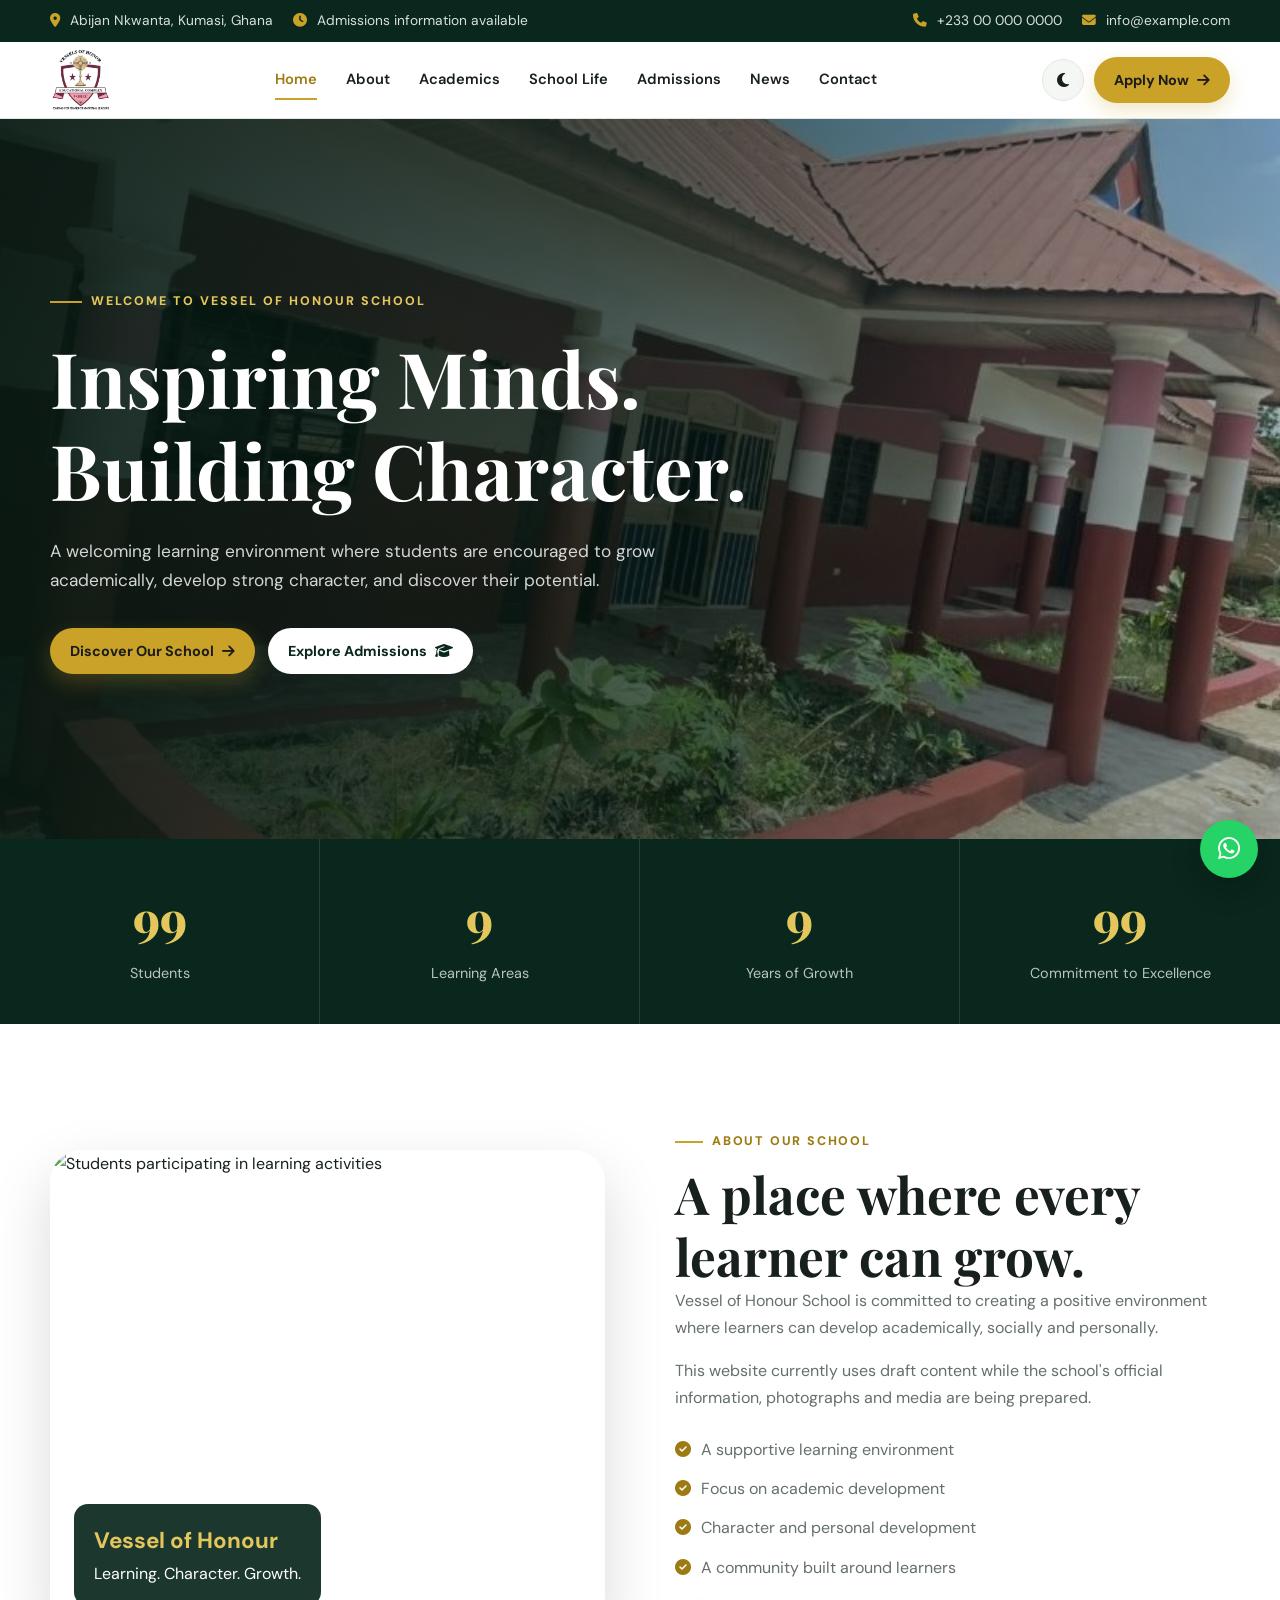
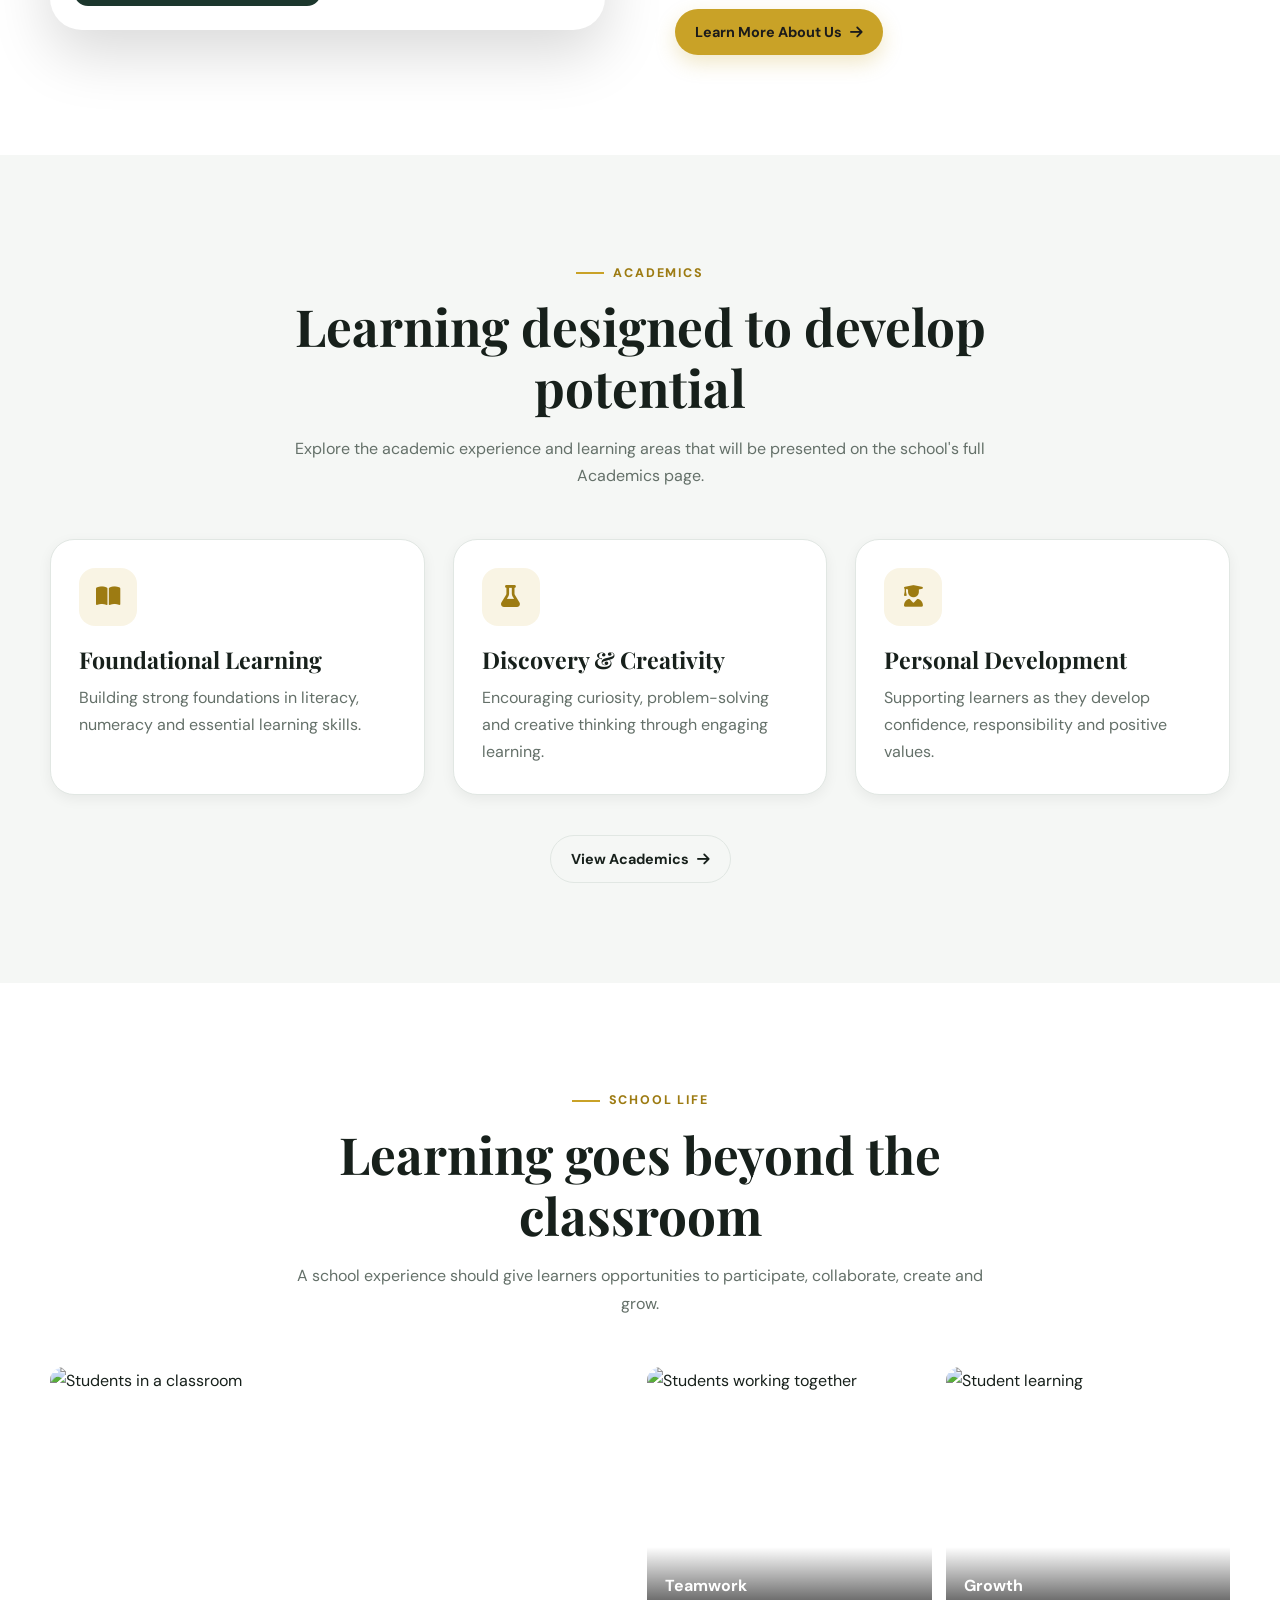
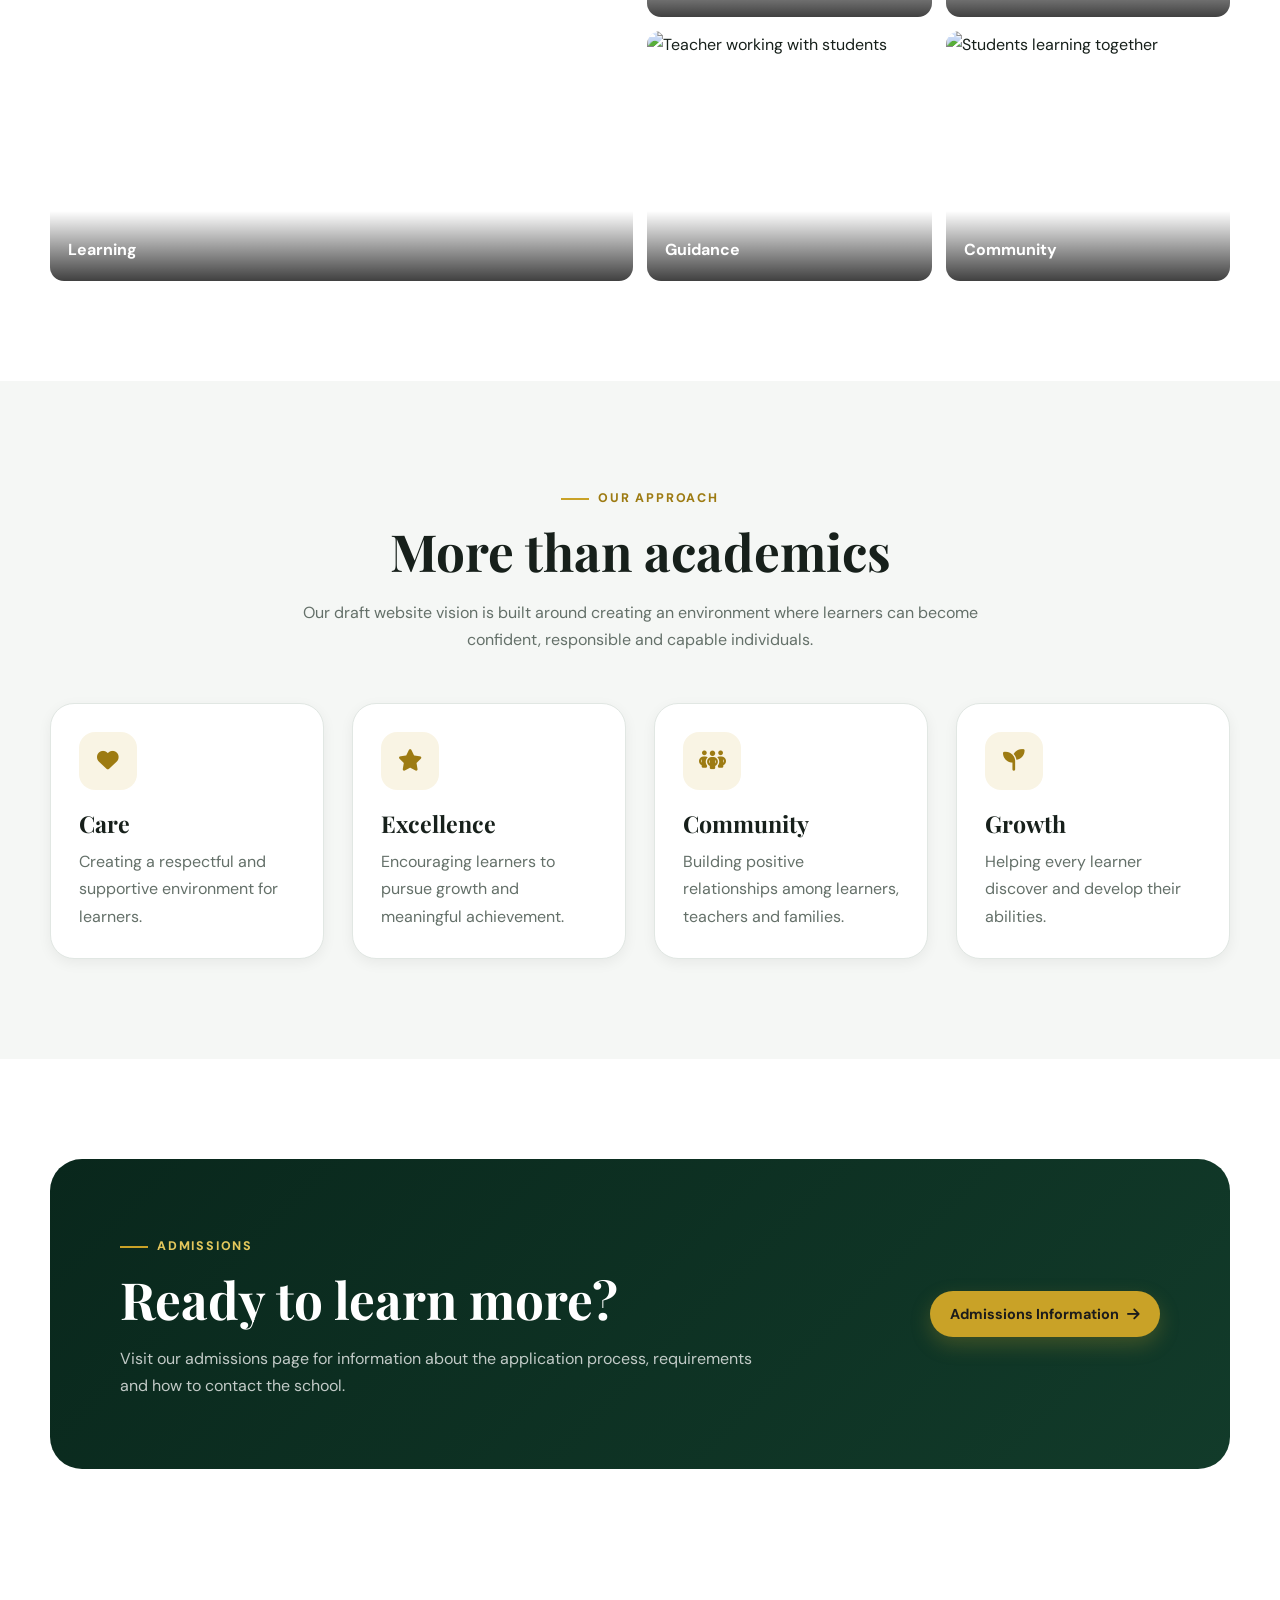
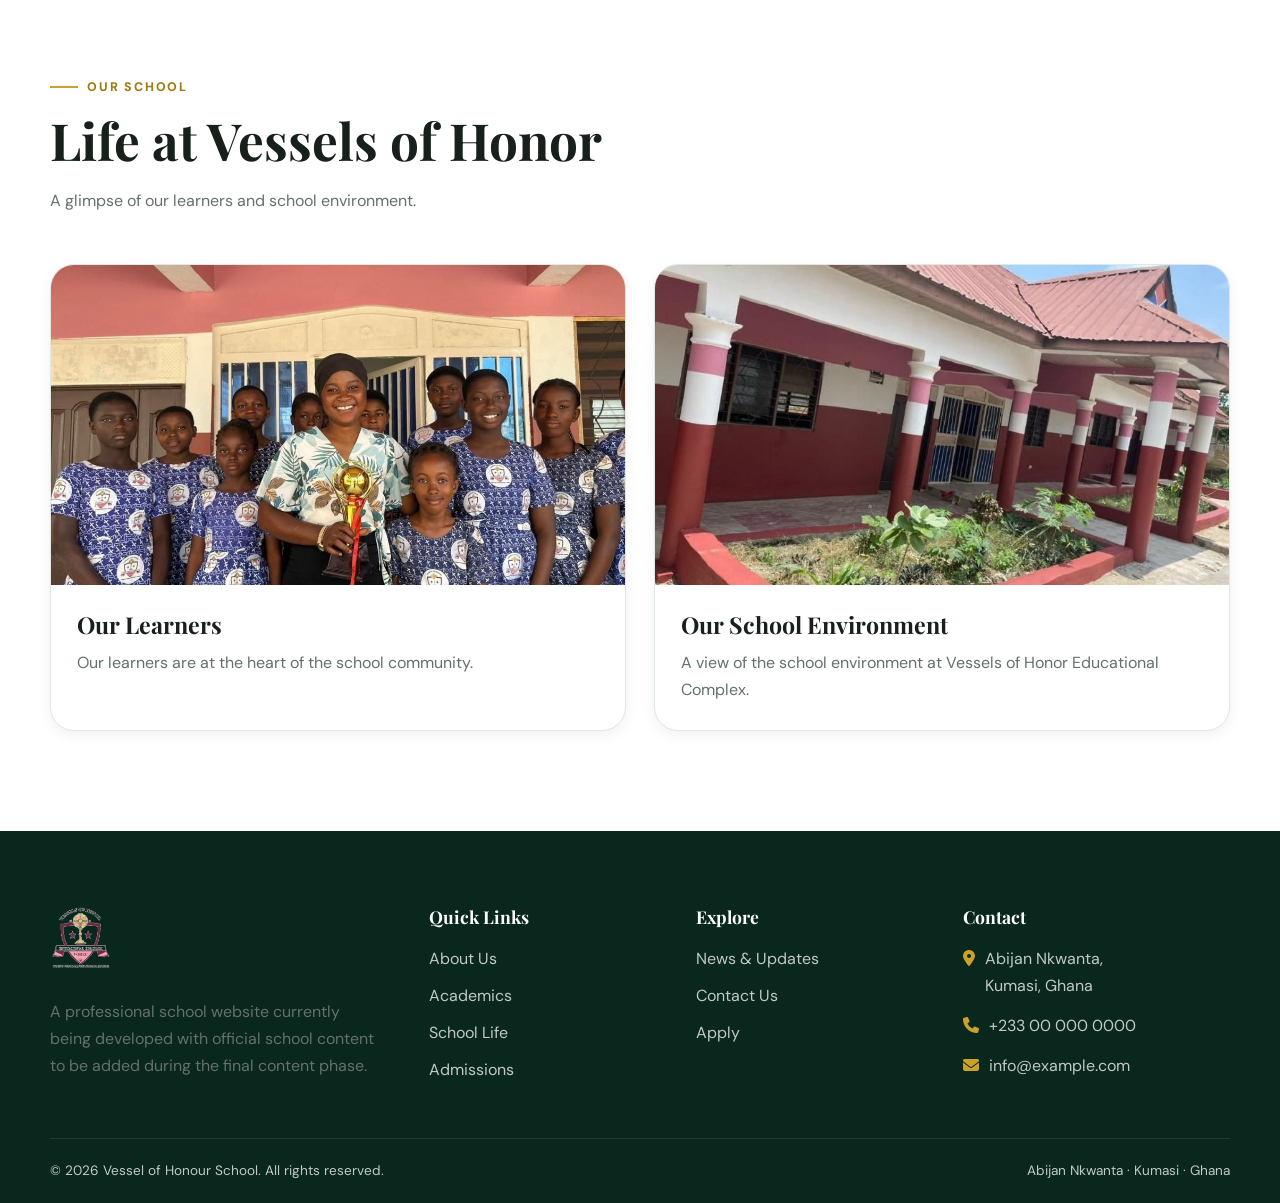
==== index.html @ 127f3ade "Initial Vessels of Honor School website" ====
﻿<!DOCTYPE html>
<html lang="en">
<head>
    <meta charset="UTF-8">
    <meta name="viewport" content="width=device-width, initial-scale=1.0">

    <title>Vessel of Honour School | Abijan Nkwanta, Kumasi</title>

    <meta
        name="description"
        content="Vessel of Honour School — a professional school website for a learning community in Abijan Nkwanta, Kumasi, Ghana."
    >

    <link rel="preconnect" href="https://fonts.googleapis.com">
    <link rel="preconnect" href="https://fonts.gstatic.com" crossorigin>

    <link
        href="https://fonts.googleapis.com/css2?family=DM+Sans:wght@400;500;600;700&family=Playfair+Display:wght@600;700;800&display=swap"
        rel="stylesheet"
    >

    <link
        rel="stylesheet"
        href="https://cdnjs.cloudflare.com/ajax/libs/font-awesome/6.7.2/css/all.min.css"
    >

    <link rel="stylesheet" href="css/style.css">
</head>

<body>

<!-- ======================================================
     TOP BAR
     ====================================================== -->

<div class="topbar">

    <div class="container topbar-content">

        <div class="topbar-left">

            <span>
                <i class="fa-solid fa-location-dot"></i>
                Abijan Nkwanta, Kumasi, Ghana
            </span>

            <span>
                <i class="fa-solid fa-clock"></i>
                Admissions information available
            </span>

        </div>

        <div class="topbar-right">

            <a href="tel:+233000000000">
                <i class="fa-solid fa-phone"></i>
                +233 00 000 0000
            </a>

            <a href="mailto:info@example.com">
                <i class="fa-solid fa-envelope"></i>
                info@example.com
            </a>

        </div>

    </div>

</div>


<!-- ======================================================
     HEADER
     ====================================================== -->

<header class="site-header">

    <div class="container nav">

        <a href="index.html" class="logo"><img src="images/branding/school-logo.png" alt="Vessels of Honor Educational Complex" class="site-logo"></a>


        <nav class="nav-links" aria-label="Main navigation">

            <a href="index.html" class="active">Home</a>

            <a href="about.html">About</a>

            <a href="academics.html">Academics</a>

            <a href="school-life.html">School Life</a>

            <a href="admissions.html">Admissions</a>

            <a href="news.html">News</a>

            <a href="contact.html">Contact</a>

        </nav>


        <div class="nav-actions">

            <button
                class="icon-btn"
                id="themeToggle"
                type="button"
                aria-label="Toggle dark mode"
            >
                <i class="fa-solid fa-moon"></i>
            </button>


            <a
                href="admissions.html"
                class="btn btn-primary nav-apply"
            >
                Apply Now
                <i class="fa-solid fa-arrow-right"></i>
            </a>


            <button
                class="icon-btn menu-btn"
                id="menuToggle"
                type="button"
                aria-label="Open navigation menu"
                aria-expanded="false"
            >
                <i class="fa-solid fa-bars"></i>
            </button>

        </div>

    </div>

</header>


<!-- ======================================================
     HERO
     ====================================================== -->

<main>

<section class="hero">

    <div class="hero-background">

        <!-- TEMPORARY IMAGE
             Replace with official school hero photo/video -->

        <img
            src="images/school-life/school-building.jpg"
            alt="Students learning in a classroom"
        >

        <div class="hero-overlay"></div>

    </div>


    <div class="container">

        <div class="hero-content fade-up">

            <span class="hero-eyebrow">
                Welcome to Vessel of Honour School
            </span>


            <h1>
                Inspiring Minds.
                <br>
                Building Character.
            </h1>


            <p>
                A welcoming learning environment where students are
                encouraged to grow academically, develop strong character,
                and discover their potential.
            </p>


            <div class="hero-actions">

                <a
                    href="about.html"
                    class="btn btn-primary"
                >
                    Discover Our School
                    <i class="fa-solid fa-arrow-right"></i>
                </a>


                <a
                    href="admissions.html"
                    class="btn btn-light"
                >
                    Explore Admissions
                    <i class="fa-solid fa-graduation-cap"></i>
                </a>

            </div>

        </div>

    </div>

</section>


<!-- ======================================================
     STATS
     ====================================================== -->

<section class="stats">

    <div class="stat">

        <span
            class="stat-number"
            data-counter="100"
        >
            0
        </span>

        <span class="stat-label">
            Students
        </span>

    </div>


    <div class="stat">

        <span
            class="stat-number"
            data-counter="10"
        >
            0
        </span>

        <span class="stat-label">
            Learning Areas
        </span>

    </div>


    <div class="stat">

        <span
            class="stat-number"
            data-counter="10"
        >
            0
        </span>

        <span class="stat-label">
            Years of Growth
        </span>

    </div>


    <div class="stat">

        <span
            class="stat-number"
            data-counter="100"
        >
            0
        </span>

        <span class="stat-label">
            Commitment to Excellence
        </span>

    </div>

</section>


<!-- ======================================================
     ABOUT PREVIEW
     ====================================================== -->

<section class="section">

    <div class="container">

        <div class="about-grid">

            <div class="about-image reveal">

                <!-- TEMPORARY IMAGE -->

                <img
                    src="https://images.unsplash.com/photo-1577896851231-70ef18881754?auto=format&fit=crop&w=1200&q=85"
                    alt="Students participating in learning activities"
                >

                <div class="about-badge">

                    <strong>Vessel of Honour</strong>

                    <span>
                        Learning. Character. Growth.
                    </span>

                </div>

            </div>


            <div class="reveal">

                <div class="section-kicker">
                    About Our School
                </div>


                <h2>
                    A place where every learner can grow.
                </h2>


                <p>
                    Vessel of Honour School is committed to creating a
                    positive environment where learners can develop
                    academically, socially and personally.
                </p>


                <p style="margin-top:15px;">
                    This website currently uses draft content while the
                    school's official information, photographs and media
                    are being prepared.
                </p>


                <ul class="check-list">

                    <li>
                        <i class="fa-solid fa-circle-check"></i>
                        A supportive learning environment
                    </li>

                    <li>
                        <i class="fa-solid fa-circle-check"></i>
                        Focus on academic development
                    </li>

                    <li>
                        <i class="fa-solid fa-circle-check"></i>
                        Character and personal development
                    </li>

                    <li>
                        <i class="fa-solid fa-circle-check"></i>
                        A community built around learners
                    </li>

                </ul>


                <a
                    href="about.html"
                    class="btn btn-primary"
                    style="margin-top:28px;"
                >
                    Learn More About Us
                    <i class="fa-solid fa-arrow-right"></i>
                </a>

            </div>

        </div>

    </div>

</section>


<!-- ======================================================
     ACADEMICS PREVIEW
     ====================================================== -->

<section class="section section-alt">

    <div class="container">

        <div class="section-head center reveal">

            <div class="section-kicker">
                Academics
            </div>

            <h2>
                Learning designed to develop potential
            </h2>

            <p>
                Explore the academic experience and learning areas
                that will be presented on the school's full Academics page.
            </p>

        </div>


        <div class="grid-3">

            <article class="card reveal">

                <div class="card-body">

                    <div class="feature-icon">
                        <i class="fa-solid fa-book-open"></i>
                    </div>

                    <h3>
                        Foundational Learning
                    </h3>

                    <p>
                        Building strong foundations in literacy,
                        numeracy and essential learning skills.
                    </p>

                </div>

            </article>


            <article class="card reveal">

                <div class="card-body">

                    <div class="feature-icon">
                        <i class="fa-solid fa-flask"></i>
                    </div>

                    <h3>
                        Discovery & Creativity
                    </h3>

                    <p>
                        Encouraging curiosity, problem-solving and
                        creative thinking through engaging learning.
                    </p>

                </div>

            </article>


            <article class="card reveal">

                <div class="card-body">

                    <div class="feature-icon">
                        <i class="fa-solid fa-user-graduate"></i>
                    </div>

                    <h3>
                        Personal Development
                    </h3>

                    <p>
                        Supporting learners as they develop confidence,
                        responsibility and positive values.
                    </p>

                </div>

            </article>

        </div>


        <div class="text-center" style="margin-top:40px;">

            <a
                href="academics.html"
                class="btn btn-outline"
            >
                View Academics
                <i class="fa-solid fa-arrow-right"></i>
            </a>

        </div>

    </div>

</section>


<!-- ======================================================
     SCHOOL LIFE
     ====================================================== -->

<section class="section">

    <div class="container">

        <div class="section-head center reveal">

            <div class="section-kicker">
                School Life
            </div>

            <h2>
                Learning goes beyond the classroom
            </h2>

            <p>
                A school experience should give learners opportunities
                to participate, collaborate, create and grow.
            </p>

        </div>


        <div class="gallery">

            <div class="gallery-item reveal">

                <img
                    src="https://images.unsplash.com/photo-1509062522246-3755977927d7?auto=format&fit=crop&w=1200&q=85"
                    alt="Students in a classroom"
                >

                <div class="gallery-overlay">
                    <strong>Learning</strong>
                </div>

            </div>


            <div class="gallery-item reveal">

                <img
                    src="https://images.unsplash.com/photo-1529390079861-591de354faf5?auto=format&fit=crop&w=900&q=85"
                    alt="Students working together"
                >

                <div class="gallery-overlay">
                    <strong>Teamwork</strong>
                </div>

            </div>


            <div class="gallery-item reveal">

                <img
                    src="https://images.unsplash.com/photo-1544717305-2782549b5136?auto=format&fit=crop&w=900&q=85"
                    alt="Student learning"
                >

                <div class="gallery-overlay">
                    <strong>Growth</strong>
                </div>

            </div>


            <div class="gallery-item reveal">

                <img
                    src="https://images.unsplash.com/photo-1524178232363-1fb2b075b655?auto=format&fit=crop&w=900&q=85"
                    alt="Teacher working with students"
                >

                <div class="gallery-overlay">
                    <strong>Guidance</strong>
                </div>

            </div>


            <div class="gallery-item reveal">

                <img
                    src="https://images.unsplash.com/photo-1577896851231-70ef18881754?auto=format&fit=crop&w=900&q=85"
                    alt="Students learning together"
                >

                <div class="gallery-overlay">
                    <strong>Community</strong>
                </div>

            </div>

        </div>

    </div>

</section>


<!-- ======================================================
     WHY CHOOSE US
     ====================================================== -->

<section class="section section-alt">

    <div class="container">

        <div class="section-head center reveal">

            <div class="section-kicker">
                Our Approach
            </div>

            <h2>
                More than academics
            </h2>

            <p>
                Our draft website vision is built around creating
                an environment where learners can become confident,
                responsible and capable individuals.
            </p>

        </div>


        <div class="grid-4">

            <article class="card reveal">

                <div class="card-body">

                    <div class="feature-icon">
                        <i class="fa-solid fa-heart"></i>
                    </div>

                    <h3>
                        Care
                    </h3>

                    <p>
                        Creating a respectful and supportive environment
                        for learners.
                    </p>

                </div>

            </article>


            <article class="card reveal">

                <div class="card-body">

                    <div class="feature-icon">
                        <i class="fa-solid fa-star"></i>
                    </div>

                    <h3>
                        Excellence
                    </h3>

                    <p>
                        Encouraging learners to pursue growth and
                        meaningful achievement.
                    </p>

                </div>

            </article>


            <article class="card reveal">

                <div class="card-body">

                    <div class="feature-icon">
                        <i class="fa-solid fa-people-group"></i>
                    </div>

                    <h3>
                        Community
                    </h3>

                    <p>
                        Building positive relationships among learners,
                        teachers and families.
                    </p>

                </div>

            </article>


            <article class="card reveal">

                <div class="card-body">

                    <div class="feature-icon">
                        <i class="fa-solid fa-seedling"></i>
                    </div>

                    <h3>
                        Growth
                    </h3>

                    <p>
                        Helping every learner discover and develop
                        their abilities.
                    </p>

                </div>

            </article>

        </div>

    </div>

</section>


<!-- ======================================================
     ADMISSIONS CTA
     ====================================================== -->

<section class="section">

    <div class="container">

        <div class="admission-cta reveal">

            <div class="admission-grid">

                <div>

                    <div class="section-kicker"
                         style="color:var(--gold-light);">
                        Admissions
                    </div>

                    <h2>
                        Ready to learn more?
                    </h2>

                    <p>
                        Visit our admissions page for information about
                        the application process, requirements and how
                        to contact the school.
                    </p>

                </div>


                <div>

                    <a
                        href="admissions.html"
                        class="btn btn-primary"
                    >
                        Admissions Information
                        <i class="fa-solid fa-arrow-right"></i>
                    </a>

                </div>

            </div>

        </div>

    </div>

</section>

</main>


<!-- ======================================================
     FOOTER
     ====================================================== -->

<section class="section real-school-photos">
    <div class="container">
        <div class="section-head reveal">
            <span class="section-kicker">Our School</span>
            <h2>Life at Vessels of Honor</h2>
            <p>A glimpse of our learners and school environment.</p>
        </div>

        <div class="grid-2">
            <div class="card reveal">
                <img src="images/school-life/learners-trophy.jpg"
                     alt="Learners of Vessels of Honor Educational Complex">
                <div class="card-body">
                    <h3>Our Learners</h3>
                    <p>Our learners are at the heart of the school community.</p>
                </div>
            </div>

            <div class="card reveal">
                <img src="images/school-life/school-building.jpg"
                     alt="Vessels of Honor Educational Complex school building">
                <div class="card-body">
                    <h3>Our School Environment</h3>
                    <p>A view of the school environment at Vessels of Honor Educational Complex.</p>
                </div>
            </div>
        </div>
    </div>
</section>
<footer class="site-footer">

    <div class="container">

        <div class="footer-grid">

            <div>

                <a href="index.html" class="logo footer-logo"><img src="images/branding/school-logo.png" alt="Vessels of Honor Educational Complex" class="site-logo"></a>


                <p style="margin-top:20px;">
                    A professional school website currently being
                    developed with official school content to be
                    added during the final content phase.
                </p>

            </div>


            <div>

                <h3>
                    Quick Links
                </h3>

                <ul class="footer-links">

                    <li>
                        <a href="about.html">About Us</a>
                    </li>

                    <li>
                        <a href="academics.html">Academics</a>
                    </li>

                    <li>
                        <a href="school-life.html">School Life</a>
                    </li>

                    <li>
                        <a href="admissions.html">Admissions</a>
                    </li>

                </ul>

            </div>


            <div>

                <h3>
                    Explore
                </h3>

                <ul class="footer-links">

                    <li>
                        <a href="news.html">News & Updates</a>
                    </li>

                    <li>
                        <a href="contact.html">Contact Us</a>
                    </li>

                    <li>
                        <a href="admissions.html">Apply</a>
                    </li>

                </ul>

            </div>


            <div>

                <h3>
                    Contact
                </h3>

                <ul class="footer-contact">

                    <li>

                        <i class="fa-solid fa-location-dot"></i>

                        <span>
                            Abijan Nkwanta,<br>
                            Kumasi, Ghana
                        </span>

                    </li>


                    <li>

                        <i class="fa-solid fa-phone"></i>

                        <a href="tel:+233000000000">
                            +233 00 000 0000
                        </a>

                    </li>


                    <li>

                        <i class="fa-solid fa-envelope"></i>

                        <a href="mailto:info@example.com">
                            info@example.com
                        </a>

                    </li>

                </ul>

            </div>

        </div>


        <div class="footer-bottom">

            <div class="copyright">

                <span>
                    © <span id="year"></span>
                    Vessel of Honour School.
                    All rights reserved.
                </span>

                <span>
                    Abijan Nkwanta · Kumasi · Ghana
                </span>

            </div>

        </div>

    </div>

</footer>


<!-- ======================================================
     WHATSAPP
     ====================================================== -->

<a
    href="https://wa.me/233000000000"
    class="whatsapp"
    target="_blank"
    rel="noopener"
    aria-label="Chat with Vessel of Honour School on WhatsApp"
>
    <i class="fa-brands fa-whatsapp"></i>
</a>


<!-- ======================================================
     TOAST
     ====================================================== -->

<div
    class="toast"
    id="toast"
    role="status"
    aria-live="polite"
></div>


<script src="js/main.js"></script>

</body>
</html>
---- css/style.css ----
﻿/* =========================================================
   VESSEL OF HONOUR SCHOOL
   Professional Website Design System
   ========================================================= */

@import url('https://fonts.googleapis.com/css2?family=DM+Sans:wght@400;500;600;700&family=Playfair+Display:wght@600;700;800&display=swap');

/* =========================================================
   ROOT VARIABLES
   ========================================================= */

:root {
    --primary: #123b2a;
    --primary-dark: #09271c;
    --primary-light: #1d5a40;

    --gold: #c9a227;
    --gold-light: #e4c75c;
    --gold-dark: #9d7b12;

    --text: #17201b;
    --text-soft: #647069;
    --text-muted: #8a948e;

    --surface: #ffffff;
    --surface-2: #f5f7f5;
    --surface-3: #edf1ee;

    --border: #e1e7e3;

    --white: #ffffff;
    --black: #000000;

    --danger: #c0392b;
    --success: #218c74;

    --radius-sm: 8px;
    --radius-md: 14px;
    --radius-lg: 24px;
    --radius-xl: 32px;

    --shadow-sm: 0 4px 14px rgba(0, 0, 0, 0.06);
    --shadow-md: 0 12px 35px rgba(0, 0, 0, 0.10);
    --shadow-lg: 0 24px 60px rgba(0, 0, 0, 0.15);

    --transition: 0.3s ease;

    --container: 1180px;
}

/* =========================================================
   DARK MODE
   ========================================================= */

[data-theme="dark"] {
    --primary: #3f9b70;
    --primary-dark: #102b20;
    --primary-light: #5bb88b;

    --gold: #d7b63e;
    --gold-light: #f0d66e;

    --text: #edf3ef;
    --text-soft: #b4c0b9;
    --text-muted: #89968f;

    --surface: #101815;
    --surface-2: #17211d;
    --surface-3: #1d2924;

    --border: #2b3932;

    --shadow-sm: 0 4px 14px rgba(0, 0, 0, 0.25);
    --shadow-md: 0 12px 35px rgba(0, 0, 0, 0.35);
    --shadow-lg: 0 24px 60px rgba(0, 0, 0, 0.45);
}

/* =========================================================
   RESET
   ========================================================= */

* {
    margin: 0;
    padding: 0;
    box-sizing: border-box;
}

html {
    scroll-behavior: smooth;
    font-size: 16px;
}

body {
    font-family: 'DM Sans', sans-serif;
    background: var(--surface);
    color: var(--text);
    line-height: 1.7;
    overflow-x: hidden;
    transition:
        background-color var(--transition),
        color var(--transition);
}

body.no-scroll {
    overflow: hidden;
}

img,
video {
    max-width: 100%;
    display: block;
}

img {
    object-fit: cover;
}

a {
    color: inherit;
    text-decoration: none;
}

button,
input,
textarea,
select {
    font: inherit;
}

button {
    cursor: pointer;
    border: 0;
}

ul {
    list-style: none;
}

::selection {
    background: var(--gold);
    color: var(--white);
}

/* =========================================================
   TYPOGRAPHY
   ========================================================= */

h1,
h2,
h3,
h4,
h5,
h6 {
    font-family: 'Playfair Display', serif;
    line-height: 1.2;
    color: var(--text);
}

h1 {
    font-size: clamp(2.7rem, 6vw, 5rem);
}

h2 {
    font-size: clamp(2rem, 4vw, 3.2rem);
}

h3 {
    font-size: 1.45rem;
}

p {
    color: var(--text-soft);
}

.text-center {
    text-align: center;
}

.text-gold {
    color: var(--gold);
}

/* =========================================================
   CONTAINER
   ========================================================= */

.container {
    width: min(92%, var(--container));
    margin-inline: auto;
}

/* =========================================================
   TOP BAR
   ========================================================= */

.topbar {
    background: var(--primary-dark);
    color: rgba(255,255,255,0.85);
    font-size: 0.86rem;
}

.topbar-content {
    min-height: 42px;
    display: flex;
    align-items: center;
    justify-content: space-between;
    gap: 20px;
}

.topbar-left,
.topbar-right {
    display: flex;
    align-items: center;
    gap: 20px;
}

.topbar i {
    color: var(--gold);
    margin-right: 6px;
}

/* =========================================================
   HEADER
   ========================================================= */

.site-header {
    position: sticky;
    top: 0;
    z-index: 1000;
    background: color-mix(in srgb, var(--surface) 94%, transparent);
    border-bottom: 1px solid var(--border);
    backdrop-filter: blur(16px);
    transition: var(--transition);
}

.nav {
    min-height: 82px;
    display: flex;
    align-items: center;
    justify-content: space-between;
    gap: 25px;
}

/* LOGO */

.logo {
    display: inline-flex;
    align-items: center;
    gap: 12px;
    flex-shrink: 0;
}

.logo-mark {
    width: 48px;
    height: 48px;
    border-radius: 50%;
    display: grid;
    place-items: center;
    color: var(--white);
    background: linear-gradient(
        145deg,
        var(--primary),
        var(--primary-dark)
    );
    border: 2px solid var(--gold);
    font-family: 'Playfair Display', serif;
    font-weight: 800;
}

.logo-text {
    display: flex;
    flex-direction: column;
    line-height: 1.1;
}

.logo-text strong {
    font-family: 'Playfair Display', serif;
    font-size: 1.05rem;
}

.logo-text small {
    margin-top: 4px;
    color: var(--gold);
    font-size: 0.65rem;
    font-weight: 700;
    letter-spacing: 1.5px;
    text-transform: uppercase;
}

/* NAVIGATION */

.nav-links {
    display: flex;
    align-items: center;
    gap: 5px;
}

.nav-links a {
    position: relative;
    padding: 10px 12px;
    color: var(--text);
    font-size: 0.92rem;
    font-weight: 600;
    transition: var(--transition);
}

.nav-links a::after {
    content: '';
    position: absolute;
    left: 12px;
    right: 12px;
    bottom: 3px;
    height: 2px;
    background: var(--gold);
    transform: scaleX(0);
    transform-origin: center;
    transition: var(--transition);
}

.nav-links a:hover,
.nav-links a.active {
    color: var(--gold-dark);
}

[data-theme="dark"] .nav-links a:hover,
[data-theme="dark"] .nav-links a.active {
    color: var(--gold-light);
}

.nav-links a:hover::after,
.nav-links a.active::after {
    transform: scaleX(1);
}

.nav-actions {
    display: flex;
    align-items: center;
    gap: 10px;
}

/* =========================================================
   BUTTONS
   ========================================================= */

.btn {
    min-height: 46px;
    padding: 11px 20px;
    display: inline-flex;
    align-items: center;
    justify-content: center;
    gap: 8px;
    border-radius: 999px;
    font-size: 0.9rem;
    font-weight: 700;
    transition:
        transform var(--transition),
        box-shadow var(--transition),
        background var(--transition);
}

.btn:hover {
    transform: translateY(-2px);
}

.btn-primary {
    background: var(--gold);
    color: #1b1b1b;
    box-shadow: 0 8px 20px rgba(201, 162, 39, 0.25);
}

.btn-primary:hover {
    background: var(--gold-light);
    box-shadow: 0 12px 28px rgba(201, 162, 39, 0.35);
}

.btn-outline {
    border: 1px solid var(--border);
    background: transparent;
    color: var(--text);
}

.btn-outline:hover {
    border-color: var(--gold);
    color: var(--gold-dark);
}

.btn-light {
    background: var(--white);
    color: var(--primary-dark);
}

.btn-dark {
    background: var(--primary-dark);
    color: var(--white);
}

/* ICON BUTTON */

.icon-btn {
    width: 42px;
    height: 42px;
    display: grid;
    place-items: center;
    border-radius: 50%;
    background: var(--surface-2);
    color: var(--text);
    border: 1px solid var(--border);
    transition: var(--transition);
}

.icon-btn:hover {
    color: var(--gold);
    border-color: var(--gold);
    transform: rotate(8deg);
}

.menu-btn {
    display: none;
}

/* =========================================================
   HERO
   ========================================================= */

.hero {
    position: relative;
    min-height: 720px;
    display: flex;
    align-items: center;
    overflow: hidden;
    background: var(--primary-dark);
}

.hero-background {
    position: absolute;
    inset: 0;
    z-index: 0;
}

.hero-background img,
.hero-background video {
    width: 100%;
    height: 100%;
    object-fit: cover;
}

.hero-overlay {
    position: absolute;
    inset: 0;
    background:
        linear-gradient(
            90deg,
            rgba(5, 24, 17, 0.92) 0%,
            rgba(5, 24, 17, 0.72) 45%,
            rgba(5, 24, 17, 0.30) 100%
        );
}

.hero-content {
    position: relative;
    z-index: 2;
    max-width: 760px;
    padding-block: 100px;
}

.hero-eyebrow {
    display: inline-flex;
    align-items: center;
    gap: 9px;
    margin-bottom: 18px;
    color: var(--gold-light);
    font-size: 0.78rem;
    font-weight: 800;
    letter-spacing: 2px;
    text-transform: uppercase;
}

.hero-eyebrow::before {
    content: '';
    width: 32px;
    height: 2px;
    background: var(--gold);
}

.hero h1,
.hero h2 {
    color: var(--white);
}

.hero p {
    max-width: 650px;
    margin-top: 22px;
    color: rgba(255,255,255,0.82);
    font-size: 1.08rem;
}

.hero-actions {
    display: flex;
    flex-wrap: wrap;
    gap: 13px;
    margin-top: 32px;
}

/* =========================================================
   PAGE HERO
   ========================================================= */

.page-hero {
    position: relative;
    padding: 120px 0;
    background:
        linear-gradient(
            120deg,
            var(--primary-dark),
            var(--primary)
        );
    overflow: hidden;
}

.page-hero::after {
    content: '';
    position: absolute;
    width: 400px;
    height: 400px;
    right: -150px;
    top: -180px;
    border: 70px solid rgba(201,162,39,0.08);
    border-radius: 50%;
}

.page-hero-content {
    position: relative;
    z-index: 2;
    max-width: 750px;
}

.page-hero h1 {
    color: var(--white);
    margin-bottom: 16px;
}

.page-hero p {
    color: rgba(255,255,255,0.75);
    max-width: 650px;
}

/* =========================================================
   SECTIONS
   ========================================================= */

.section {
    padding: 100px 0;
}

.section-sm {
    padding: 65px 0;
}

.section-alt {
    background: var(--surface-2);
}

.section-head {
    max-width: 720px;
    margin-bottom: 50px;
}

.section-head.center {
    margin-inline: auto;
    text-align: center;
}

.section-kicker {
    display: inline-flex;
    align-items: center;
    gap: 9px;
    margin-bottom: 12px;
    color: var(--gold-dark);
    font-size: 0.78rem;
    font-weight: 800;
    letter-spacing: 1.8px;
    text-transform: uppercase;
}

.section-kicker::before {
    content: '';
    width: 28px;
    height: 2px;
    background: var(--gold);
}

.section-head h2 {
    margin-bottom: 16px;
}

/* =========================================================
   GRIDS
   ========================================================= */

.grid-2,
.grid-3,
.grid-4 {
    display: grid;
    gap: 28px;
}

.grid-2 {
    grid-template-columns: repeat(2, minmax(0, 1fr));
}

.grid-3 {
    grid-template-columns: repeat(3, minmax(0, 1fr));
}

.grid-4 {
    grid-template-columns: repeat(4, minmax(0, 1fr));
}

/* =========================================================
   CARDS
   ========================================================= */

.card {
    background: var(--surface);
    border: 1px solid var(--border);
    border-radius: var(--radius-lg);
    box-shadow: var(--shadow-sm);
    overflow: hidden;
    transition:
        transform var(--transition),
        box-shadow var(--transition),
        border-color var(--transition);
}

.card:hover {
    transform: translateY(-7px);
    border-color: rgba(201,162,39,0.45);
    box-shadow: var(--shadow-md);
}

.card-body {
    padding: 28px;
}

.feature-icon {
    width: 58px;
    height: 58px;
    margin-bottom: 20px;
    display: grid;
    place-items: center;
    border-radius: 16px;
    background: rgba(201,162,39,0.12);
    color: var(--gold-dark);
    font-size: 1.35rem;
}

.card h3 {
    margin-bottom: 10px;
}

/* =========================================================
   ABOUT
   ========================================================= */

.about-grid {
    display: grid;
    grid-template-columns: 1fr 1fr;
    gap: 70px;
    align-items: center;
}

.about-image {
    position: relative;
    border-radius: var(--radius-xl);
    overflow: hidden;
    box-shadow: var(--shadow-lg);
}

.about-image img {
    width: 100%;
    min-height: 480px;
}

.about-badge {
    position: absolute;
    left: 24px;
    bottom: 24px;
    padding: 18px 20px;
    border-radius: var(--radius-md);
    background: rgba(9,39,28,0.92);
    color: var(--white);
    backdrop-filter: blur(10px);
}

.about-badge strong {
    display: block;
    color: var(--gold-light);
    font-size: 1.4rem;
}

/* =========================================================
   CHECK LIST
   ========================================================= */

.check-list {
    display: grid;
    gap: 12px;
    margin-top: 25px;
}

.check-list li {
    display: flex;
    align-items: flex-start;
    gap: 10px;
    color: var(--text-soft);
}

.check-list i {
    margin-top: 5px;
    color: var(--gold-dark);
}

/* =========================================================
   STATS
   ========================================================= */

.stats {
    display: grid;
    grid-template-columns: repeat(4, 1fr);
    background: var(--primary-dark);
}

.stat {
    padding: 38px 25px;
    text-align: center;
    border-right: 1px solid rgba(255,255,255,0.12);
}

.stat:last-child {
    border-right: 0;
}

.stat-number {
    display: block;
    color: var(--gold-light);
    font-family: 'Playfair Display', serif;
    font-size: clamp(2rem, 4vw, 3rem);
    font-weight: 800;
}

.stat-label {
    color: rgba(255,255,255,0.72);
    font-size: 0.9rem;
}

/* =========================================================
   IMAGE GALLERY
   ========================================================= */

.gallery {
    display: grid;
    grid-template-columns: repeat(4, 1fr);
    gap: 14px;
}

.gallery-item {
    position: relative;
    min-height: 250px;
    overflow: hidden;
    border-radius: var(--radius-md);
}

.gallery-item:first-child {
    grid-column: span 2;
    grid-row: span 2;
}

.gallery-item img {
    width: 100%;
    height: 100%;
    transition: transform 0.7s ease;
}

.gallery-item:hover img {
    transform: scale(1.08);
}

.gallery-overlay {
    position: absolute;
    inset: auto 0 0;
    padding: 25px 18px 18px;
    background: linear-gradient(
        transparent,
        rgba(0,0,0,0.75)
    );
    color: var(--white);
}

/* =========================================================
   VIDEO
   ========================================================= */

.video-card {
    position: relative;
    min-height: 500px;
    overflow: hidden;
    border-radius: var(--radius-xl);
    background: var(--primary-dark);
}

.video-card img,
.video-card video {
    width: 100%;
    height: 100%;
    min-height: 500px;
    object-fit: cover;
}

.video-overlay {
    position: absolute;
    inset: 0;
    display: grid;
    place-items: center;
    background: rgba(0,0,0,0.25);
}

.play-btn {
    width: 82px;
    height: 82px;
    display: grid;
    place-items: center;
    border-radius: 50%;
    background: var(--gold);
    color: #1b1b1b;
    font-size: 1.4rem;
    box-shadow: 0 15px 40px rgba(0,0,0,0.25);
    transition: var(--transition);
}

.play-btn:hover {
    transform: scale(1.1);
}

/* =========================================================
   ADMISSIONS CTA
   ========================================================= */

.admission-cta {
    position: relative;
    overflow: hidden;
    padding: 70px;
    border-radius: var(--radius-xl);
    background:
        linear-gradient(
            135deg,
            var(--primary-dark),
            var(--primary)
        );
}

.admission-cta h2 {
    color: var(--white);
}

.admission-cta p {
    color: rgba(255,255,255,0.75);
    max-width: 650px;
    margin-top: 14px;
}

.admission-grid {
    display: flex;
    align-items: center;
    justify-content: space-between;
    gap: 30px;
}

/* =========================================================
   STEPS
   ========================================================= */

.step {
    position: relative;
    padding: 30px;
    border: 1px solid var(--border);
    border-radius: var(--radius-lg);
    background: var(--surface);
}

.step-number {
    width: 48px;
    height: 48px;
    margin-bottom: 18px;
    display: grid;
    place-items: center;
    border-radius: 50%;
    background: var(--gold);
    color: #1b1b1b;
    font-weight: 800;
}

/* =========================================================
   FOOTER
   ========================================================= */

.site-footer {
    padding-top: 75px;
    background: var(--primary-dark);
    color: rgba(255,255,255,0.75);
}

.footer-grid {
    display: grid;
    grid-template-columns: 1.5fr 1fr 1fr 1.2fr;
    gap: 45px;
    padding-bottom: 55px;
}

.footer-logo {
    color: var(--white);
}

.site-footer h3 {
    margin-bottom: 18px;
    color: var(--white);
    font-size: 1.1rem;
}

.footer-links {
    display: grid;
    gap: 10px;
}

.footer-links a {
    transition: var(--transition);
}

.footer-links a:hover {
    color: var(--gold-light);
    transform: translateX(4px);
}

.footer-contact {
    display: grid;
    gap: 13px;
}

.footer-contact li {
    display: flex;
    align-items: flex-start;
    gap: 10px;
}

.footer-contact i {
    margin-top: 5px;
    color: var(--gold);
}

.footer-bottom {
    border-top: 1px solid rgba(255,255,255,0.1);
    padding: 20px 0;
}

.copyright {
    display: flex;
    justify-content: space-between;
    gap: 20px;
    font-size: 0.85rem;
}

/* =========================================================
   WHATSAPP
   ========================================================= */

.whatsapp {
    position: fixed;
    right: 22px;
    bottom: 22px;
    z-index: 900;
    width: 58px;
    height: 58px;
    display: grid;
    place-items: center;
    border-radius: 50%;
    background: #25d366;
    color: white;
    font-size: 1.6rem;
    box-shadow: 0 10px 30px rgba(0,0,0,0.22);
    transition: var(--transition);
}

.whatsapp:hover {
    transform: translateY(-4px) scale(1.05);
}

/* =========================================================
   TOAST
   ========================================================= */

.toast {
    position: fixed;
    left: 50%;
    bottom: 30px;
    z-index: 2000;
    padding: 13px 20px;
    border-radius: 999px;
    background: var(--primary-dark);
    color: var(--white);
    box-shadow: var(--shadow-lg);
    transform: translate(-50%, 100px);
    opacity: 0;
    pointer-events: none;
    transition: var(--transition);
}

.toast.show {
    transform: translate(-50%, 0);
    opacity: 1;
}

/* =========================================================
   VIDEO MODAL
   ========================================================= */

.video-modal {
    position: fixed;
    inset: 0;
    z-index: 3000;
    display: none;
    place-items: center;
    padding: 25px;
    background: rgba(0,0,0,0.82);
}

.video-modal.active {
    display: grid;
}

.video-modal-content {
    position: relative;
    width: min(900px, 100%);
    border-radius: var(--radius-lg);
    overflow: hidden;
    background: var(--black);
}

.video-modal video {
    width: 100%;
    max-height: 80vh;
}

.modal-close {
    position: absolute;
    top: 12px;
    right: 12px;
    z-index: 2;
    width: 42px;
    height: 42px;
    border-radius: 50%;
    background: rgba(0,0,0,0.7);
    color: var(--white);
}

/* =========================================================
   ANIMATIONS
   ========================================================= */

.reveal {
    opacity: 0;
    transform: translateY(30px);
    transition:
        opacity 0.7s ease,
        transform 0.7s ease;
}

.reveal.visible {
    opacity: 1;
    transform: translateY(0);
}

.fade-up {
    animation: fadeUp 0.8s ease both;
}

@keyframes fadeUp {
    from {
        opacity: 0;
        transform: translateY(25px);
    }

    to {
        opacity: 1;
        transform: translateY(0);
    }
}

.float {
    animation: float 4s ease-in-out infinite;
}

@keyframes float {
    0%, 100% {
        transform: translateY(0);
    }

    50% {
        transform: translateY(-10px);
    }
}

/* =========================================================
   MOBILE NAV
   ========================================================= */

@media (max-width: 1050px) {

    .nav-links {
        position: fixed;
        top: 82px;
        left: 0;
        right: 0;
        display: flex;
        flex-direction: column;
        align-items: stretch;
        gap: 0;
        padding: 15px 5%;
        background: var(--surface);
        border-bottom: 1px solid var(--border);
        box-shadow: var(--shadow-md);

        opacity: 0;
        visibility: hidden;
        transform: translateY(-15px);
        transition: var(--transition);
    }

    .nav-links.open {
        opacity: 1;
        visibility: visible;
        transform: translateY(0);
    }

    .nav-links a {
        padding: 15px;
        border-bottom: 1px solid var(--border);
    }

    .nav-links a::after {
        display: none;
    }

    .menu-btn {
        display: grid;
    }

    .nav-apply {
        display: none;
    }

    .about-grid {
        grid-template-columns: 1fr;
        gap: 45px;
    }

    .footer-grid {
        grid-template-columns: repeat(2, 1fr);
    }
}

/* =========================================================
   TABLET
   ========================================================= */

@media (max-width: 800px) {

    .topbar-left {
        display: none;
    }

    .topbar-content {
        justify-content: center;
    }

    .hero {
        min-height: 650px;
    }

    .section {
        padding: 75px 0;
    }

    .grid-2,
    .grid-3,
    .grid-4 {
        grid-template-columns: 1fr 1fr;
    }

    .stats {
        grid-template-columns: 1fr 1fr;
    }

    .stat:nth-child(2) {
        border-right: 0;
    }

    .stat:nth-child(-n+2) {
        border-bottom: 1px solid rgba(255,255,255,0.12);
    }

    .gallery {
        grid-template-columns: 1fr 1fr;
    }

    .gallery-item:first-child {
        grid-column: span 2;
        grid-row: span 1;
    }

    .admission-grid {
        flex-direction: column;
        align-items: flex-start;
    }

    .admission-cta {
        padding: 45px 30px;
    }
}

/* =========================================================
   MOBILE
   ========================================================= */

@media (max-width: 560px) {

    html {
        font-size: 15px;
    }

    .container {
        width: min(92%, 100%);
    }

    .nav {
        min-height: 72px;
    }

    .logo-mark {
        width: 42px;
        height: 42px;
    }

    .logo-text strong {
        font-size: 0.9rem;
    }

    .logo-text small {
        font-size: 0.55rem;
    }

    .nav-links {
        top: 72px;
    }

    .hero {
        min-height: 620px;
    }

    .hero-content {
        padding-block: 80px;
    }

    .hero-actions {
        flex-direction: column;
        align-items: stretch;
    }

    .hero-actions .btn {
        width: 100%;
    }

    .page-hero {
        padding: 85px 0;
    }

    .section {
        padding: 65px 0;
    }

    .grid-2,
    .grid-3,
    .grid-4 {
        grid-template-columns: 1fr;
    }

    .stats {
        grid-template-columns: 1fr 1fr;
    }

    .stat {
        padding: 28px 12px;
    }

    .gallery {
        grid-template-columns: 1fr;
    }

    .gallery-item:first-child {
        grid-column: auto;
    }

    .about-image img {
        min-height: 330px;
    }

    .footer-grid {
        grid-template-columns: 1fr;
        gap: 35px;
    }

    .copyright {
        flex-direction: column;
        text-align: center;
    }

    .whatsapp {
        width: 52px;
        height: 52px;
        right: 16px;
        bottom: 16px;
    }
}

/* =========================================================
   ACCESSIBILITY
   ========================================================= */

:focus-visible {
    outline: 3px solid var(--gold);
    outline-offset: 3px;
}

@media (prefers-reduced-motion: reduce) {

    *,
    *::before,
    *::after {
        scroll-behavior: auto !important;
        animation-duration: 0.01ms !important;
        transition-duration: 0.01ms !important;
    }
}

/* =========================================================
   FINAL SITE-WIDE RESPONSIVE / MOBILE POLISH
   Vessel of Honour School
========================================================= */

/* ---------- Global responsive safety ---------- */

img,
video,
iframe {
    max-width: 100%;
}

img {
    height: auto;
}

button,
input,
select,
textarea {
    font: inherit;
}

body {
    overflow-x: hidden;
}

.container {
    width: min(1180px, calc(100% - 40px));
}

/* ---------- Header / navigation ---------- */

.site-header {
    position: sticky;
    top: 0;
    z-index: 1000;
    backdrop-filter: blur(14px);
    -webkit-backdrop-filter: blur(14px);
}

.nav {
    min-height: 76px;
}

.nav-links a,
.nav-actions .btn,
.icon-btn,
.menu-btn {
    -webkit-tap-highlight-color: transparent;
}

.menu-btn {
    touch-action: manipulation;
}

.nav-links {
    scrollbar-width: thin;
}

/* ---------- Large tablets ---------- */

@media (max-width: 1050px) {

    .container {
        width: min(100%, calc(100% - 32px));
    }

    .nav {
        gap: 18px;
    }

    .logo-text {
        font-size: 15px;
    }

    .nav-links {
        gap: 18px;
    }

    .nav-links a {
        font-size: 13px;
    }

    .hero-content {
        max-width: 760px;
    }

    .hero h1 {
        max-width: 760px;
    }

    .section {
        padding-top: 76px;
        padding-bottom: 76px;
    }

    .grid-4 {
        grid-template-columns: repeat(2, minmax(0, 1fr));
    }

    .grid-3 {
        grid-template-columns: repeat(2, minmax(0, 1fr));
    }

    .stats {
        grid-template-columns: repeat(2, minmax(0, 1fr));
    }

    .footer-grid {
        grid-template-columns: 1.3fr 1fr 1fr;
    }
}

/* ---------- Tablets ---------- */

@media (max-width: 800px) {

    .container {
        width: min(100%, calc(100% - 28px));
    }

    .topbar {
        display: none;
    }

    .site-header {
        position: sticky;
        top: 0;
    }

    .nav {
        min-height: 68px;
    }

    .logo {
        min-width: 0;
    }

    .logo-mark {
        flex: 0 0 auto;
    }

    .logo-text {
        white-space: nowrap;
    }

    .nav-actions {
        margin-left: auto;
    }

    .nav-actions .nav-apply {
        display: none;
    }

    .nav-links {
        position: absolute;
        left: 14px;
        right: 14px;
        top: calc(100% + 8px);
        display: flex;
        flex-direction: column;
        align-items: stretch;
        gap: 4px;
        padding: 12px;
        background: var(--surface);
        border: 1px solid var(--border);
        border-radius: 18px;
        box-shadow: var(--shadow);
        opacity: 0;
        visibility: hidden;
        transform: translateY(-8px);
        pointer-events: none;
        transition:
            opacity 0.25s ease,
            visibility 0.25s ease,
            transform 0.25s ease;
        max-height: calc(100vh - 90px);
        overflow-y: auto;
    }

    .nav-links.open {
        opacity: 1;
        visibility: visible;
        transform: translateY(0);
        pointer-events: auto;
    }

    .nav-links a {
        display: flex;
        align-items: center;
        min-height: 46px;
        padding: 10px 14px;
        border-radius: 10px;
        font-size: 14px;
    }

    .nav-links a:hover,
    .nav-links a.active {
        background: var(--surface-2, rgba(31, 107, 71, 0.08));
    }

    .menu-btn {
        display: inline-flex;
        align-items: center;
        justify-content: center;
    }

    .hero {
        min-height: 640px;
    }

    .hero-content {
        padding-top: 70px;
        padding-bottom: 70px;
    }

    .hero h1 {
        font-size: clamp(42px, 8vw, 64px);
        line-height: 1.04;
    }

    .hero-actions {
        flex-wrap: wrap;
    }

    .hero-actions .btn {
        min-width: 150px;
    }

    .page-hero {
        min-height: 420px;
    }

    .page-hero-content {
        padding-top: 70px;
        padding-bottom: 70px;
    }

    .page-hero h1 {
        font-size: clamp(40px, 8vw, 58px);
    }

    .grid-2 {
        grid-template-columns: 1fr;
    }

    .about-grid {
        grid-template-columns: 1fr;
    }

    .admission-grid {
        grid-template-columns: 1fr;
    }

    .stats {
        gap: 14px;
    }

    .stat {
        padding: 22px 16px;
    }

    .stat-number {
        font-size: 30px;
    }

    .gallery {
        grid-template-columns: repeat(2, minmax(0, 1fr));
    }

    .video-card {
        min-height: 360px;
    }

    .footer-grid {
        grid-template-columns: 1fr 1fr;
        gap: 34px;
    }

    .footer-grid > :first-child {
        grid-column: 1 / -1;
    }
}

/* ---------- Phones ---------- */

@media (max-width: 560px) {

    .container {
        width: min(100%, calc(100% - 24px));
    }

    .nav {
        min-height: 64px;
    }

    .logo-mark {
        width: 38px;
        height: 38px;
        font-size: 12px;
    }

    .logo-text {
        font-size: 13px;
    }

    .logo-text small {
        font-size: 10px;
    }

    .icon-btn,
    .menu-btn {
        width: 40px;
        height: 40px;
    }

    .nav-actions {
        gap: 6px;
    }

    .hero {
        min-height: 590px;
    }

    .hero-content {
        padding-top: 56px;
        padding-bottom: 56px;
    }

    .hero h1 {
        font-size: clamp(36px, 11vw, 48px);
        line-height: 1.06;
    }

    .hero-eyebrow {
        font-size: 11px;
    }

    .hero p {
        font-size: 15px;
        line-height: 1.7;
    }

    .hero-actions {
        flex-direction: column;
        align-items: stretch;
        width: 100%;
    }

    .hero-actions .btn {
        width: 100%;
        justify-content: center;
    }

    .page-hero {
        min-height: 360px;
    }

    .page-hero-content {
        padding-top: 54px;
        padding-bottom: 54px;
    }

    .page-hero h1 {
        font-size: 38px;
        line-height: 1.08;
    }

    .page-hero p {
        font-size: 15px;
    }

    .section {
        padding-top: 58px;
        padding-bottom: 58px;
    }

    .section-sm {
        padding-top: 40px;
        padding-bottom: 40px;
    }

    .section-head {
        margin-bottom: 28px;
    }

    .section-head h2 {
        font-size: 30px;
        line-height: 1.15;
    }

    .section-head p {
        font-size: 14px;
        line-height: 1.7;
    }

    .grid-2,
    .grid-3,
    .grid-4 {
        grid-template-columns: 1fr;
        gap: 16px;
    }

    .card {
        border-radius: 16px;
    }

    .card-body {
        padding: 22px;
    }

    .card > img {
        height: 210px;
    }

    .stats {
        grid-template-columns: 1fr 1fr;
        gap: 10px;
    }

    .stat {
        padding: 18px 10px;
        border-radius: 14px;
    }

    .stat-number {
        font-size: 26px;
    }

    .stat-label {
        font-size: 11px;
        line-height: 1.4;
    }

    .gallery {
        grid-template-columns: 1fr;
        gap: 12px;
    }

    .gallery-item {
        min-height: 220px;
    }

    .gallery-item img {
        min-height: 220px;
    }

    .video-card {
        min-height: 300px;
        border-radius: 16px;
    }

    .video-overlay {
        padding: 20px;
    }

    .play-btn {
        width: 58px;
        height: 58px;
    }

    .admission-cta {
        border-radius: 18px;
        padding: 28px 22px;
    }

    .admission-grid {
        gap: 16px;
    }

    .step {
        padding: 24px;
    }

    .step-number {
        width: 42px;
        height: 42px;
    }

    .site-footer {
        padding-top: 54px;
    }

    .footer-grid {
        grid-template-columns: 1fr;
        gap: 28px;
    }

    .footer-grid > :first-child {
        grid-column: auto;
    }

    .footer-bottom {
        flex-direction: column;
        align-items: flex-start;
        gap: 12px;
    }

    .whatsapp {
        width: 52px;
        height: 52px;
        right: 16px;
        bottom: 16px;
    }

    .toast {
        left: 12px;
        right: 12px;
        bottom: 82px;
        width: auto;
        max-width: none;
        text-align: center;
    }

    .video-modal {
        padding: 12px;
    }

    .video-modal-content {
        width: 100%;
    }

    .modal-close {
        width: 40px;
        height: 40px;
        top: -48px;
        right: 0;
    }
}

/* ---------- Very small phones ---------- */

@media (max-width: 380px) {

    .container {
        width: calc(100% - 20px);
    }

    .logo-text {
        font-size: 12px;
    }

    .logo-text small {
        display: none;
    }

    .nav-actions .icon-btn {
        width: 36px;
        height: 36px;
    }

    .menu-btn {
        width: 38px;
        height: 38px;
    }

    .hero h1 {
        font-size: 34px;
    }

    .page-hero h1 {
        font-size: 34px;
    }

    .stats {
        grid-template-columns: 1fr;
    }

    .stat {
        padding: 16px;
    }
}

/* ---------- Touch devices ---------- */

@media (hover: none) and (pointer: coarse) {

    .card:hover,
    .news-card:hover {
        transform: none;
    }

    .gallery-item:hover img,
    .about-image:hover img,
    .video-card:hover img,
    .news-card:hover .news-card-image img {
        transform: none;
    }

    .btn,
    .nav-links a,
    .news-link,
    .whatsapp,
    .icon-btn,
    .menu-btn {
        min-height: 44px;
    }
}

/* ---------- Accessibility / reduced motion ---------- */

@media (prefers-reduced-motion: reduce) {

    html {
        scroll-behavior: auto;
    }

    *,
    *::before,
    *::after {
        animation-duration: 0.01ms !important;
        animation-iteration-count: 1 !important;
        transition-duration: 0.01ms !important;
        scroll-behavior: auto !important;
    }
}

/* ---------- Prevent accidental horizontal overflow ---------- */

.page-hero,
.hero,
.section,
.site-footer,
.news-feature,
.contact-layout,
.location-box,
.gallery,
.video-card,
.admission-cta {
    max-width: 100%;
}

@media (max-width: 800px) {

    .news-feature,
    .contact-layout {
        min-width: 0;
    }

    .news-feature-content,
    .contact-form-wrap,
    .contact-side-card {
        min-width: 0;
    }
}

/* =========================================
   OFFICIAL SCHOOL LOGO
========================================= */

.site-logo {
    display: block;
    width: auto;
    height: 64px;
    max-width: 180px;
    object-fit: contain;
}

.logo {
    display: inline-flex;
    align-items: center;
}

@media (max-width: 800px) {
    .site-logo {
        height: 54px;
        max-width: 150px;
    }
}

@media (max-width: 560px) {
    .site-logo {
        height: 48px;
        max-width: 135px;
    }
}

/* Real school photo section */
.real-school-photos {
    position: relative;
}

.real-school-photos .card {
    overflow: hidden;
}

.real-school-photos .card > img {
    width: 100%;
    height: 320px;
    object-fit: cover;
    display: block;
}

.real-school-photos .card-body {
    padding: 26px;
}

.real-school-photos .card-body h3 {
    margin-bottom: 10px;
}

.real-school-photos .card-body p {
    margin-bottom: 0;
}

@media (max-width: 800px) {
    .real-school-photos .card > img {
        height: 280px;
    }
}

@media (max-width: 560px) {
    .real-school-photos .card > img {
        height: 230px;
    }

    .real-school-photos .card-body {
        padding: 20px;
    }
}
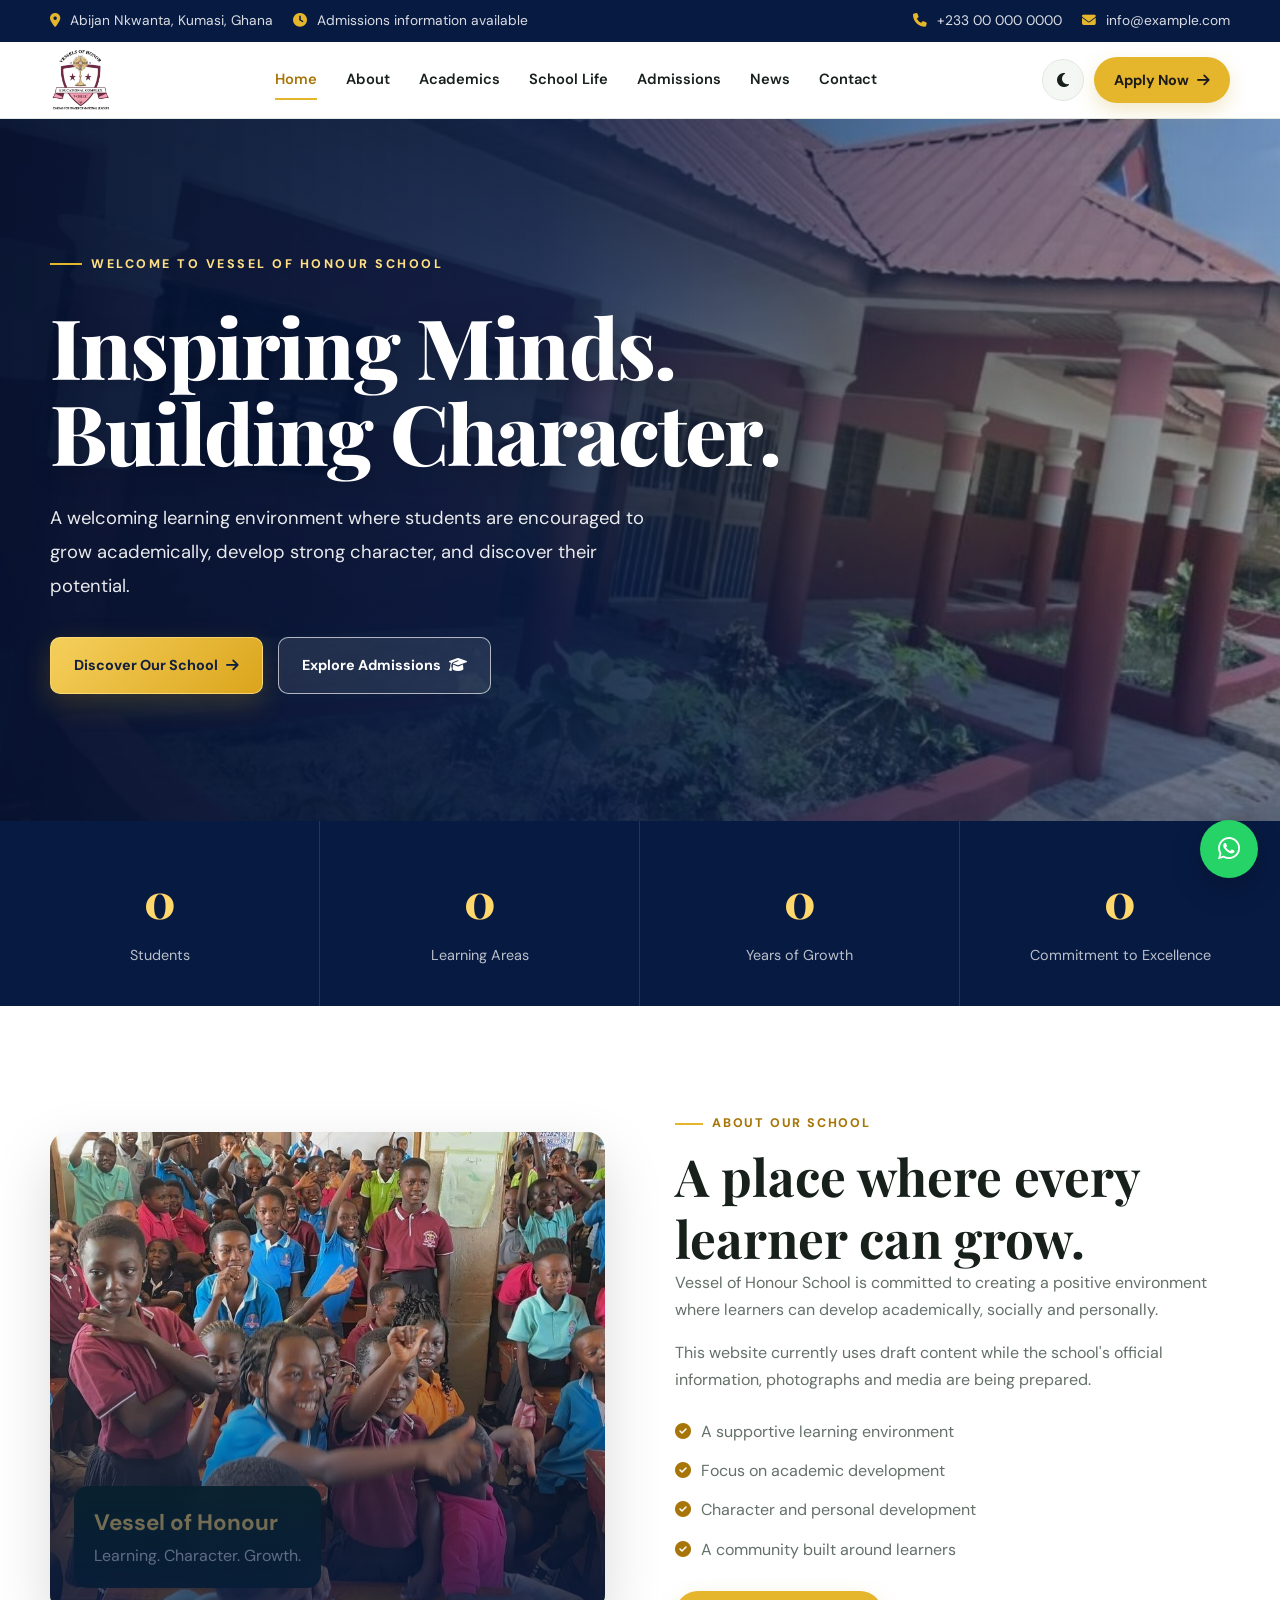
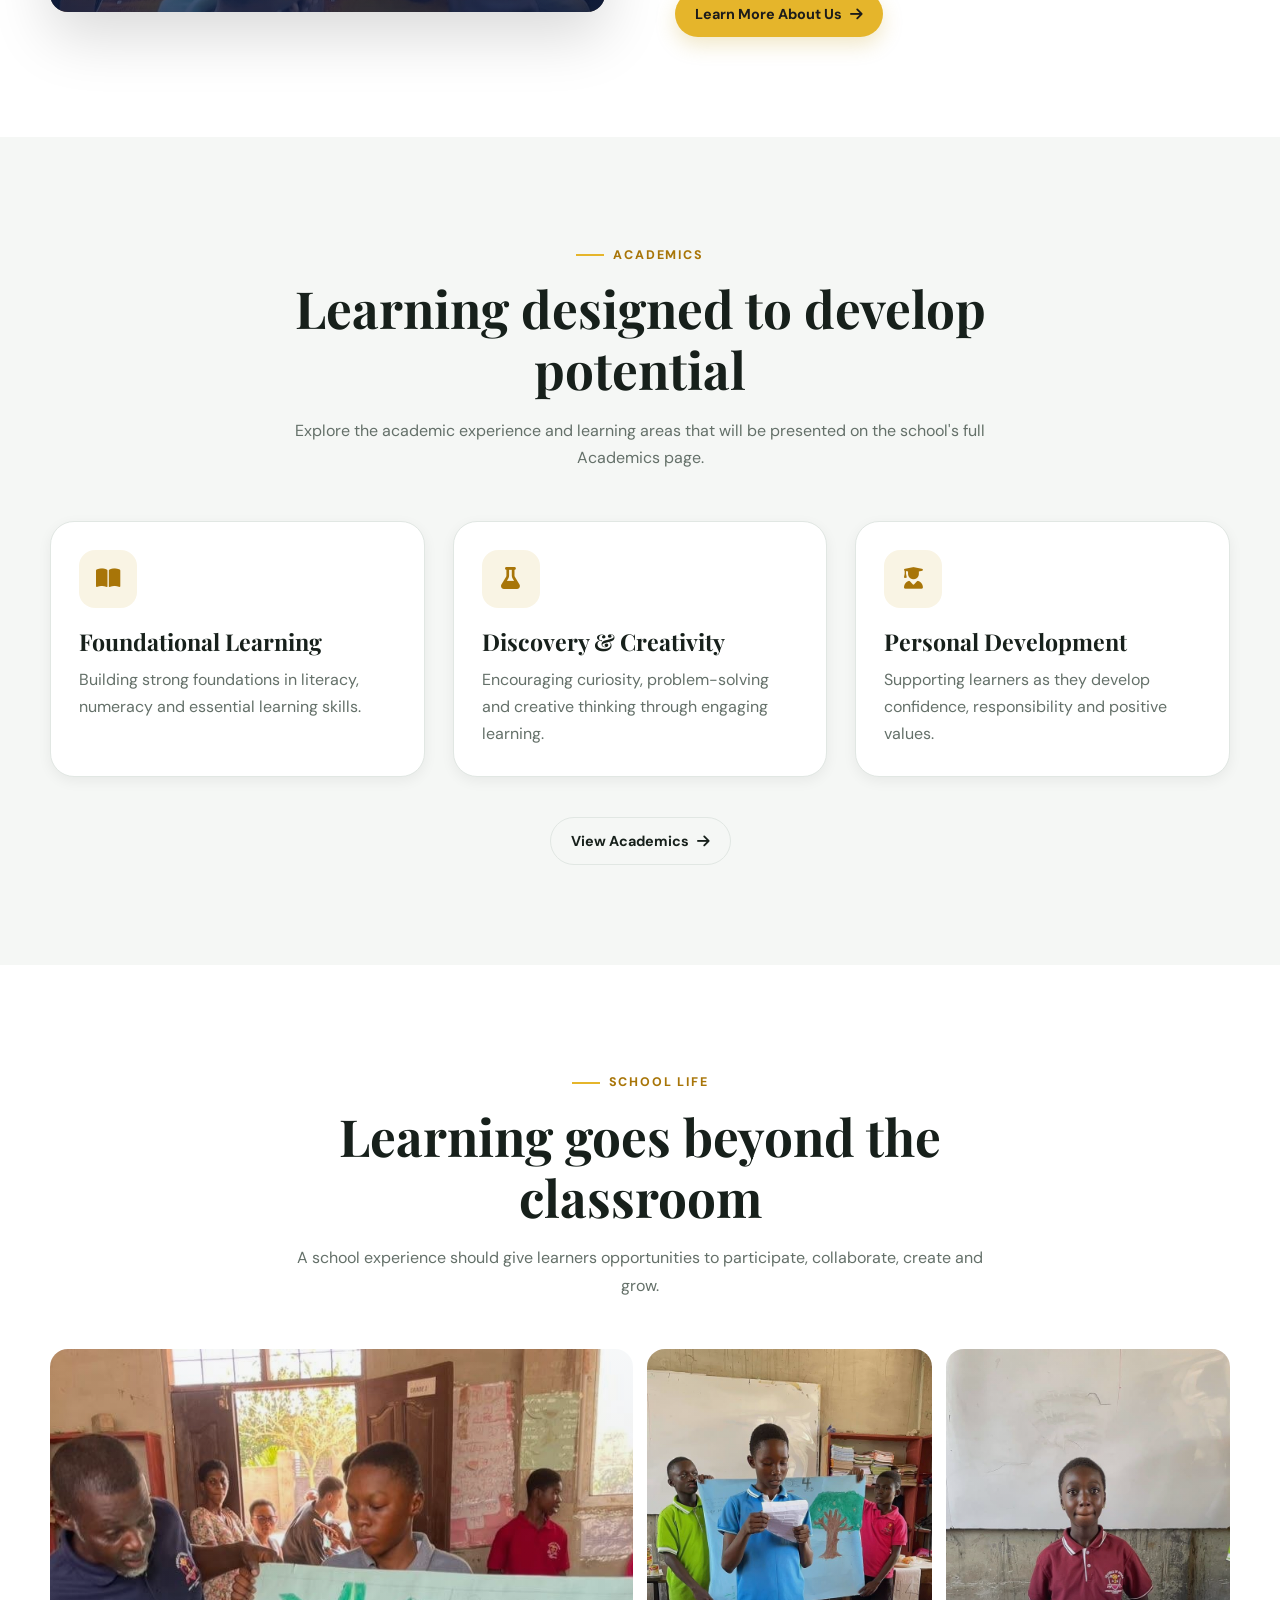
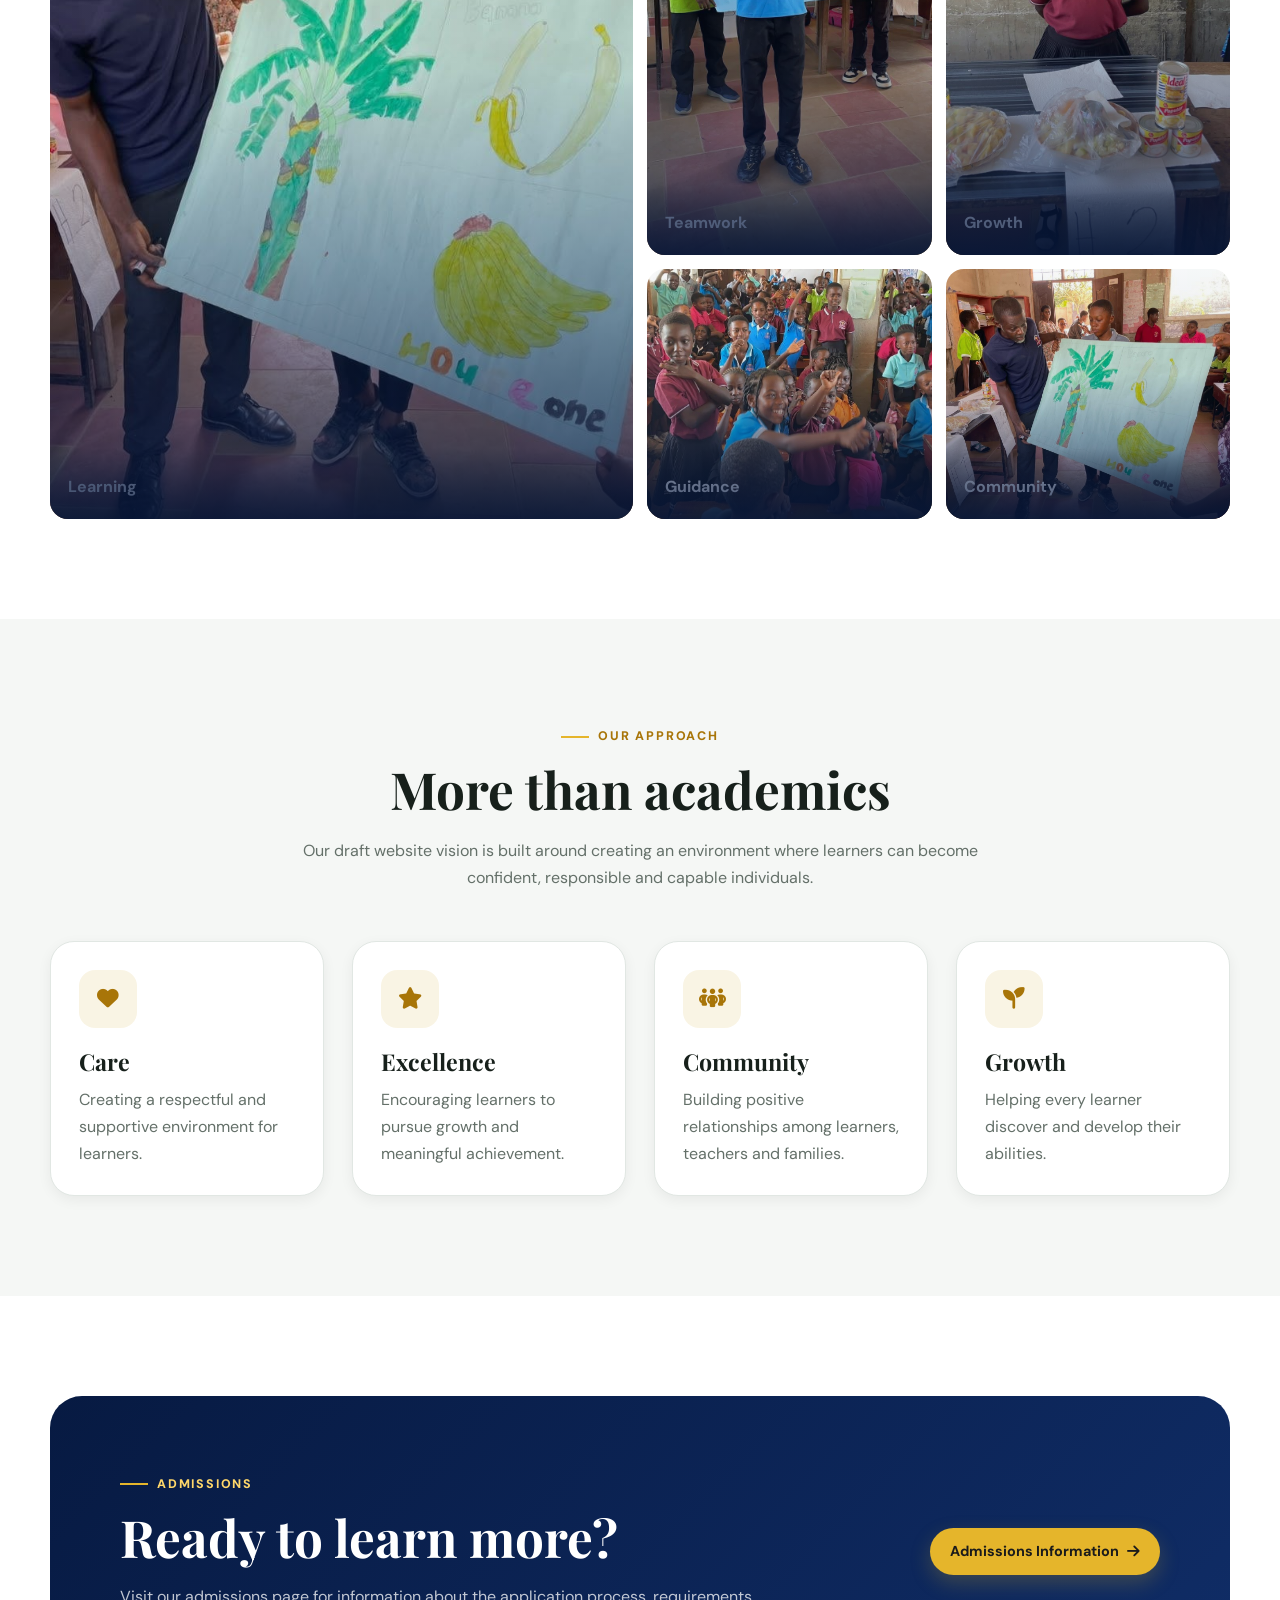
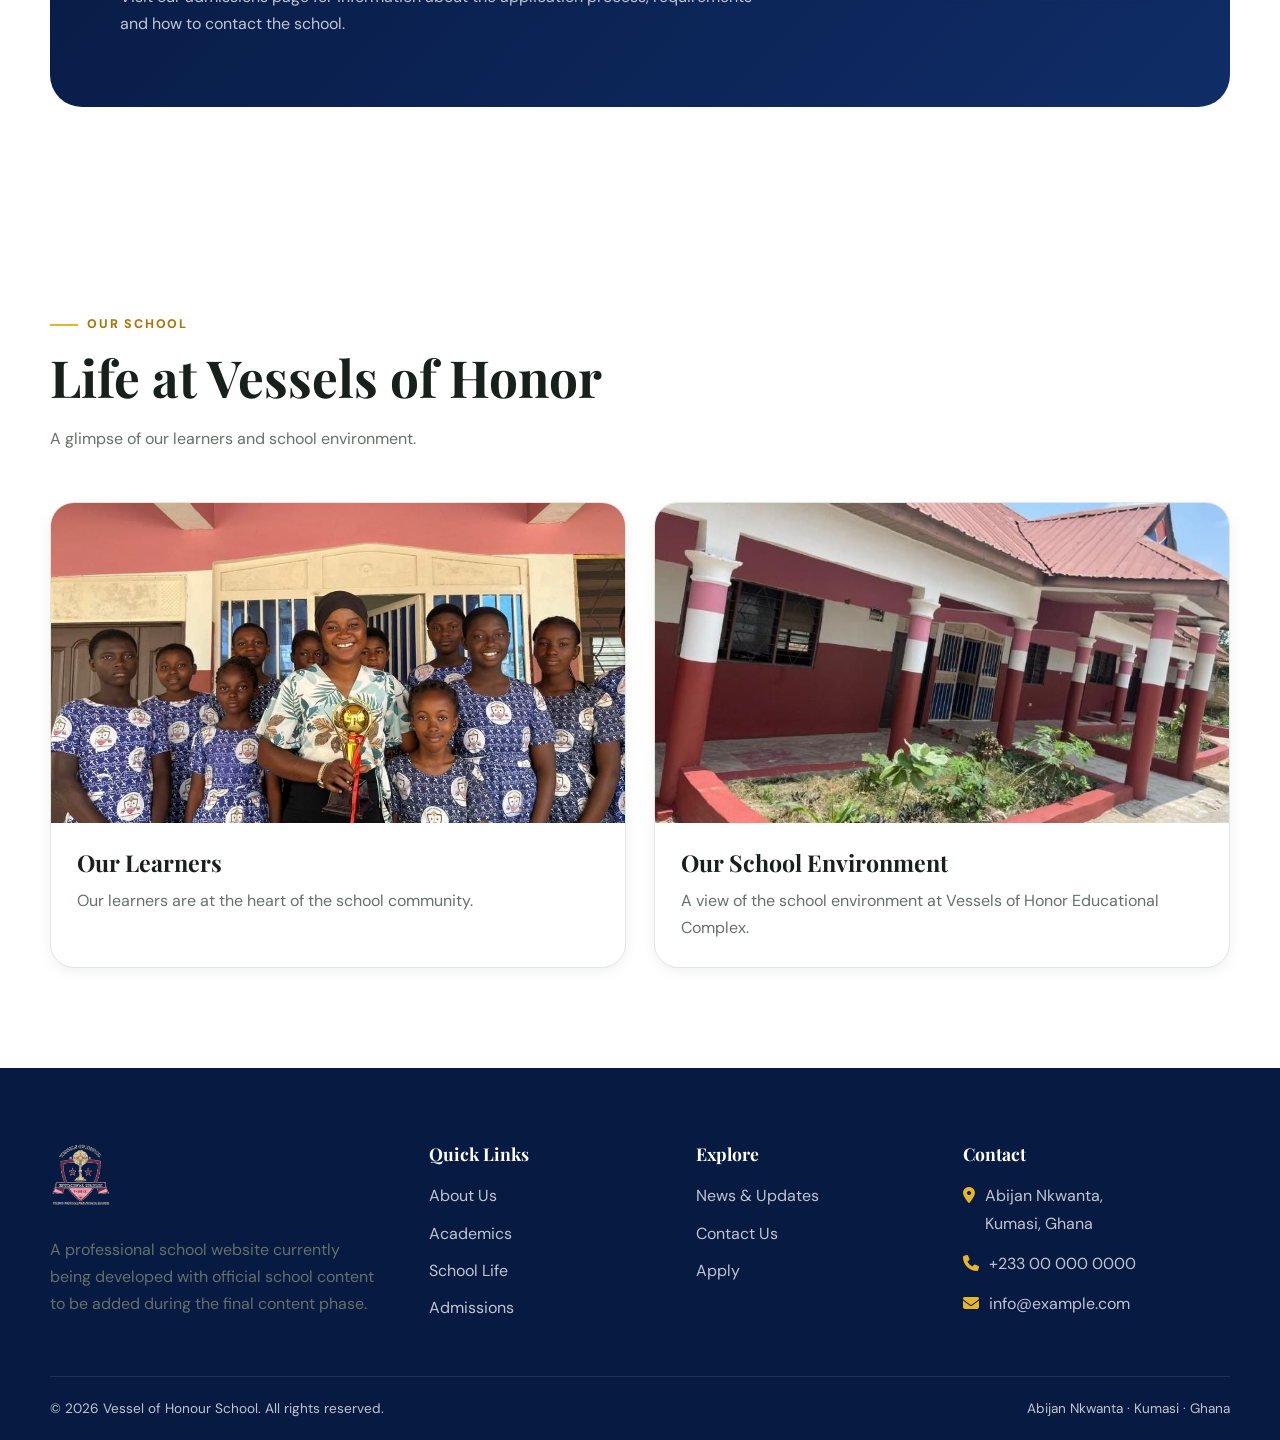
==== commit 9de4fc7c: "Upgrade school website design and add school photos and video" ====
--- a/index.html
+++ b/index.html
@@ -1,4 +1,4 @@
-﻿<!DOCTYPE html>
+<!DOCTYPE html>
 <html lang="en">
 <head>
     <meta charset="UTF-8">
@@ -299,8 +299,8 @@
                 <!-- TEMPORARY IMAGE -->
 
                 <img
-                    src="https://images.unsplash.com/photo-1577896851231-70ef18881754?auto=format&fit=crop&w=1200&q=85"
-                    alt="Students participating in learning activities"
+                    src="images/school-life/classroom-learners.jpg"
+                    alt="Learners together in a classroom at Vessels of Honor Educational Complex"
                 >
 
                 <div class="about-badge">
@@ -529,8 +529,8 @@
             <div class="gallery-item reveal">
 
                 <img
-                    src="https://images.unsplash.com/photo-1509062522246-3755977927d7?auto=format&fit=crop&w=1200&q=85"
-                    alt="Students in a classroom"
+                    src="images/school-life/project-activity.jpg"
+                    alt="Learners taking part in a classroom project"
                 >
 
                 <div class="gallery-overlay">
@@ -543,8 +543,8 @@
             <div class="gallery-item reveal">
 
                 <img
-                    src="https://images.unsplash.com/photo-1529390079861-591de354faf5?auto=format&fit=crop&w=900&q=85"
-                    alt="Students working together"
+                    src="images/school-life/class-presentation.jpg"
+                    alt="Learners presenting their classroom work"
                 >
 
                 <div class="gallery-overlay">
@@ -557,8 +557,8 @@
             <div class="gallery-item reveal">
 
                 <img
-                    src="https://images.unsplash.com/photo-1544717305-2782549b5136?auto=format&fit=crop&w=900&q=85"
-                    alt="Student learning"
+                    src="images/school-life/learner-portrait.jpg"
+                    alt="Learner at Vessels of Honor Educational Complex"
                 >
 
                 <div class="gallery-overlay">
@@ -571,8 +571,8 @@
             <div class="gallery-item reveal">
 
                 <img
-                    src="https://images.unsplash.com/photo-1524178232363-1fb2b075b655?auto=format&fit=crop&w=900&q=85"
-                    alt="Teacher working with students"
+                    src="images/school-life/classroom-learners.jpg"
+                    alt="Learners together in a classroom at Vessels of Honor Educational Complex"
                 >
 
                 <div class="gallery-overlay">
@@ -585,8 +585,8 @@
             <div class="gallery-item reveal">
 
                 <img
-                    src="https://images.unsplash.com/photo-1577896851231-70ef18881754?auto=format&fit=crop&w=900&q=85"
-                    alt="Students learning together"
+                    src="images/school-life/project-activity.jpg"
+                    alt="Learners taking part in a classroom project"
                 >
 
                 <div class="gallery-overlay">
--- a/css/style.css
+++ b/css/style.css
@@ -10,13 +10,13 @@
    ========================================================= */
 
 :root {
-    --primary: #123b2a;
-    --primary-dark: #09271c;
-    --primary-light: #1d5a40;
-
-    --gold: #c9a227;
-    --gold-light: #e4c75c;
-    --gold-dark: #9d7b12;
+    --primary: #102d67;
+    --primary-dark: #071a42;
+    --primary-light: #28509a;
+
+    --gold: #e5b52b;
+    --gold-light: #ffd76a;
+    --gold-dark: #a87508;
 
     --text: #17201b;
     --text-soft: #647069;
@@ -53,12 +53,12 @@
    ========================================================= */
 
 [data-theme="dark"] {
-    --primary: #3f9b70;
-    --primary-dark: #102b20;
-    --primary-light: #5bb88b;
-
-    --gold: #d7b63e;
-    --gold-light: #f0d66e;
+    --primary: #315ca8;
+    --primary-dark: #0b1935;
+    --primary-light: #6d91d5;
+
+    --gold: #e5b52b;
+    --gold-light: #ffdf83;
 
     --text: #edf3ef;
     --text-soft: #b4c0b9;
@@ -2072,3 +2072,253 @@
         padding: 20px;
     }
 }
+
+
+/* =========================================================
+   PROFESSIONAL GRADIENTS FOR SCHOOL AND STUDENT PHOTOGRAPHS
+   ========================================================= */
+
+/* Image cards: keep the gradient over the photo, not behind it */
+.about-image,
+.real-school-photos .about-image,
+.gallery-item,
+.photo-card,
+.image-card,
+.school-life-card {
+    position: relative;
+    overflow: hidden;
+    isolation: isolate;
+    border-radius: 18px;
+}
+
+.about-image img,
+.real-school-photos img,
+.gallery-item img,
+.photo-card img,
+.image-card img,
+.school-life-card img {
+    display: block;
+    width: 100%;
+    transition: transform 0.6s ease, filter 0.4s ease;
+}
+
+/* Navy gradient that blends naturally into the photograph */
+.about-image::after,
+.real-school-photos .about-image::after,
+.gallery-item::after,
+.photo-card::after,
+.image-card::after,
+.school-life-card::after {
+    content: "";
+    position: absolute;
+    inset: 0;
+    z-index: 1;
+    pointer-events: none;
+    background: linear-gradient(
+        180deg,
+        rgba(7, 26, 66, 0.03) 0%,
+        rgba(7, 26, 66, 0.10) 42%,
+        rgba(7, 26, 66, 0.78) 100%
+    );
+    transition: opacity 0.35s ease;
+}
+
+/* Subtle photo movement on hover */
+.about-image:hover img,
+.gallery-item:hover img,
+.photo-card:hover img,
+.image-card:hover img,
+.school-life-card:hover img {
+    transform: scale(1.04);
+}
+
+/* Keep captions above the gradient */
+.about-image figcaption,
+.gallery-item figcaption,
+.photo-card figcaption,
+.image-card figcaption,
+.school-life-card figcaption,
+.gallery-item .image-caption,
+.photo-card .image-caption,
+.image-card .image-caption,
+.school-life-card .image-caption {
+    position: relative;
+    z-index: 2;
+}
+
+/* Respect visitors who prefer reduced motion */
+@media (prefers-reduced-motion: reduce) {
+    .about-image img,
+    .gallery-item img,
+    .photo-card img,
+    .image-card img,
+    .school-life-card img {
+        transition: none;
+    }
+}
+
+/* =========================================================
+   PREMIUM NAVY AND GOLD HERO UPGRADE
+   ========================================================= */
+
+.hero {
+    isolation: isolate;
+    min-height: clamp(620px, 78vh, 820px);
+    background: #071a42;
+}
+
+.hero-background img {
+    width: 100%;
+    height: 100%;
+    object-fit: cover;
+    object-position: center;
+    transform: scale(1.015);
+    animation: hero-image-settle 1.2s ease-out both;
+}
+
+.hero-overlay {
+    background:
+        radial-gradient(
+            ellipse at 78% 48%,
+            rgba(229, 181, 43, 0.13) 0%,
+            transparent 42%
+        ),
+        linear-gradient(
+            90deg,
+            rgba(5, 18, 48, 0.96) 0%,
+            rgba(7, 26, 66, 0.87) 42%,
+            rgba(7, 26, 66, 0.53) 72%,
+            rgba(7, 26, 66, 0.32) 100%
+        ),
+        linear-gradient(
+            0deg,
+            rgba(7, 26, 66, 0.40),
+            transparent 45%
+        );
+}
+
+.hero-content {
+    max-width: 780px;
+    padding-top: clamp(80px, 10vh, 120px);
+    padding-bottom: clamp(80px, 10vh, 120px);
+}
+
+.hero-eyebrow {
+    color: #ffdf83;
+    letter-spacing: 2.5px;
+    line-height: 1.7;
+}
+
+.hero h1 {
+    max-width: 760px;
+    margin-top: 10px;
+    color: #ffffff;
+    font-size: clamp(3rem, 6.5vw, 5.4rem);
+    font-weight: 800;
+    line-height: 1.04;
+    letter-spacing: -1.8px;
+    text-shadow: 0 5px 28px rgba(0, 0, 0, 0.24);
+    text-wrap: balance;
+}
+
+.hero p {
+    max-width: 620px;
+    margin-top: 25px;
+    color: rgba(255, 255, 255, 0.91);
+    font-size: clamp(1rem, 1.5vw, 1.15rem);
+    line-height: 1.85;
+}
+
+.hero-actions {
+    gap: 15px;
+    margin-top: 34px;
+}
+
+.hero-actions .btn {
+    min-height: 54px;
+    padding: 15px 23px;
+    border-radius: 10px;
+    font-weight: 700;
+    transition:
+        transform 0.25s ease,
+        box-shadow 0.25s ease,
+        background-color 0.25s ease;
+}
+
+.hero-actions .btn-primary {
+    background: linear-gradient(135deg, #f5cf5c, #dba51c);
+    color: #101f3d;
+    border: 1px solid rgba(255, 223, 131, 0.75);
+    box-shadow: 0 10px 28px rgba(205, 155, 23, 0.23);
+}
+
+.hero-actions .btn-primary:hover {
+    transform: translateY(-3px);
+    box-shadow: 0 15px 34px rgba(205, 155, 23, 0.32);
+}
+
+.hero-actions .btn-light {
+    color: #ffffff;
+    background: rgba(255, 255, 255, 0.09);
+    border: 1px solid rgba(255, 255, 255, 0.65);
+    backdrop-filter: blur(8px);
+}
+
+.hero-actions .btn-light:hover {
+    background: rgba(255, 255, 255, 0.17);
+    transform: translateY(-3px);
+}
+
+@keyframes hero-image-settle {
+    from { transform: scale(1.06); }
+    to   { transform: scale(1.015); }
+}
+
+@media (max-width: 600px) {
+    .hero {
+        min-height: 590px;
+    }
+
+    .hero-background img {
+        object-position: 58% center;
+    }
+
+    .hero-overlay {
+        background:
+            linear-gradient(
+                90deg,
+                rgba(5, 18, 48, 0.91),
+                rgba(7, 26, 66, 0.70)
+            ),
+            linear-gradient(
+                0deg,
+                rgba(7, 26, 66, 0.56),
+                transparent
+            );
+    }
+
+    .hero h1 {
+        font-size: clamp(2.5rem, 10vw, 3.5rem);
+        letter-spacing: -1px;
+    }
+
+    .hero p {
+        font-size: 1rem;
+        line-height: 1.75;
+    }
+
+    .hero-actions .btn {
+        min-height: 52px;
+    }
+}
+
+@media (prefers-reduced-motion: reduce) {
+    .hero-background img {
+        animation: none;
+        transform: none;
+    }
+
+    .hero-actions .btn {
+        transition: none;
+    }
+}
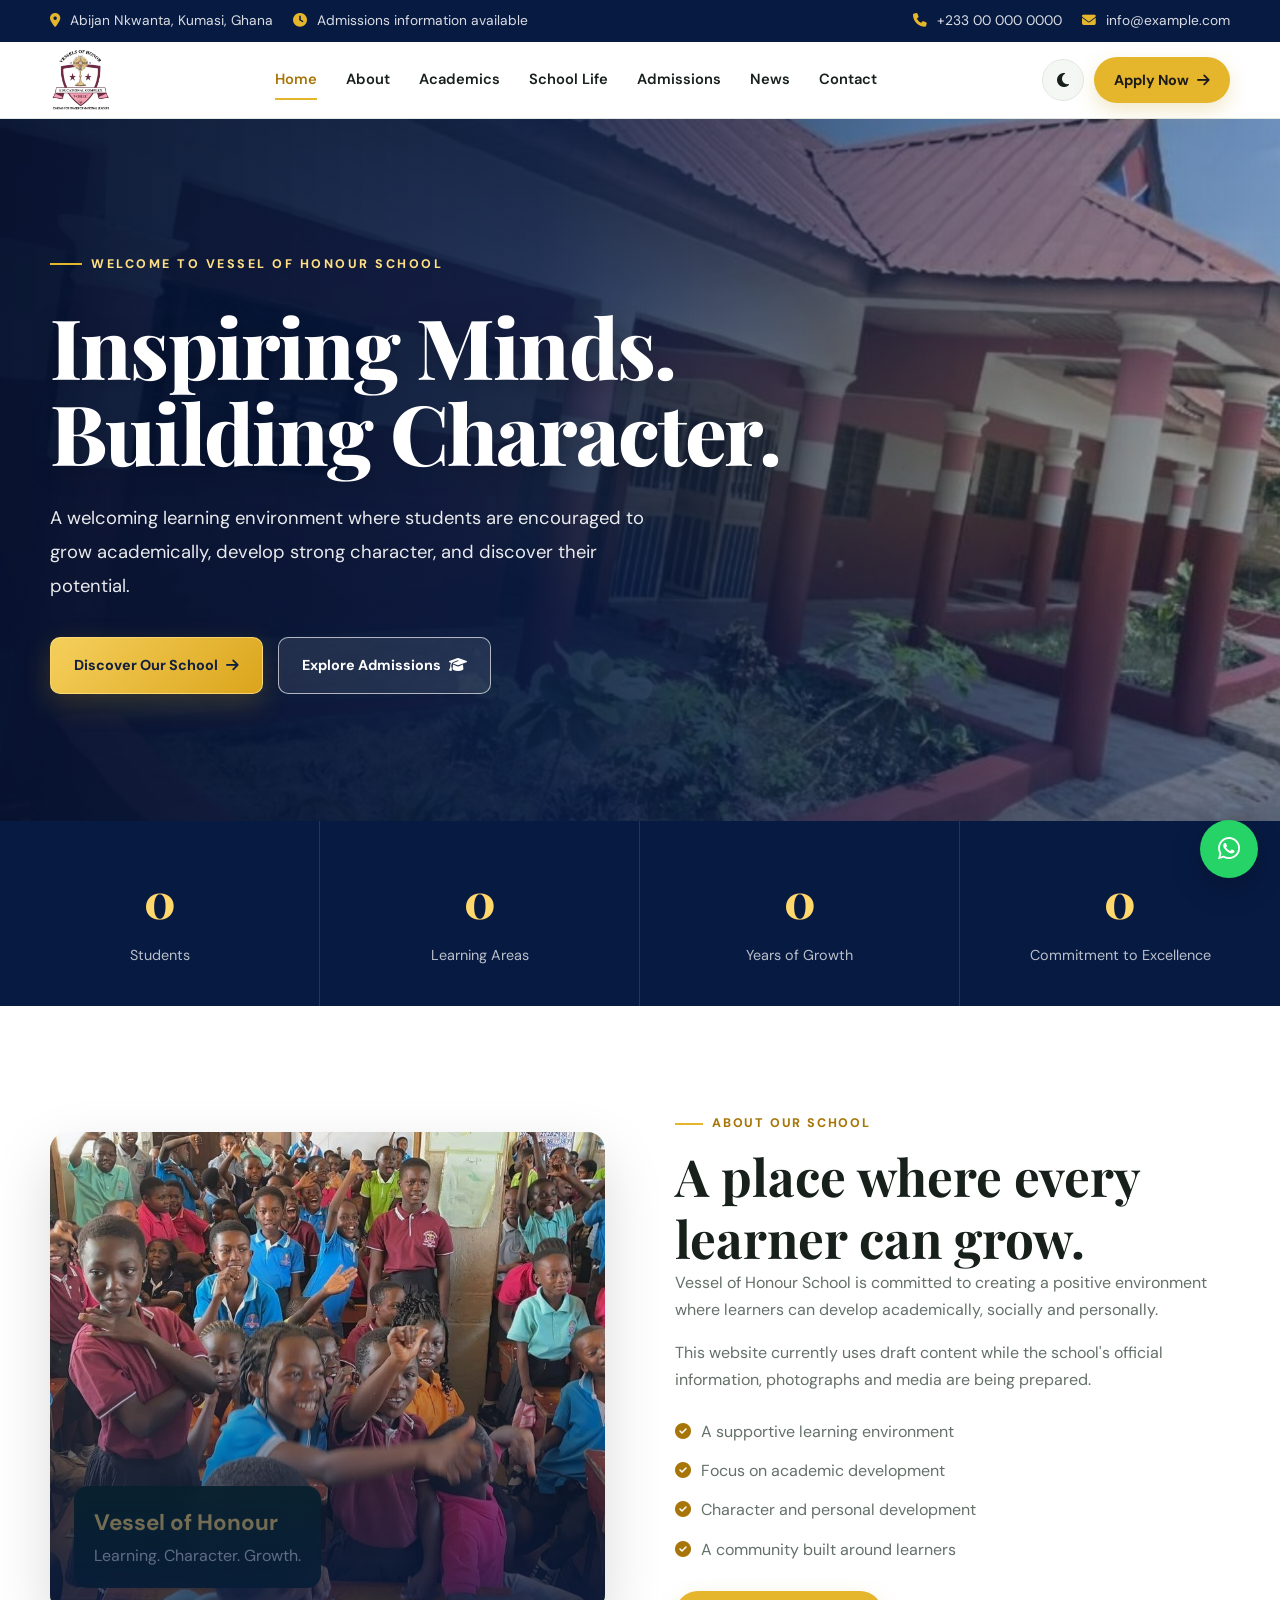
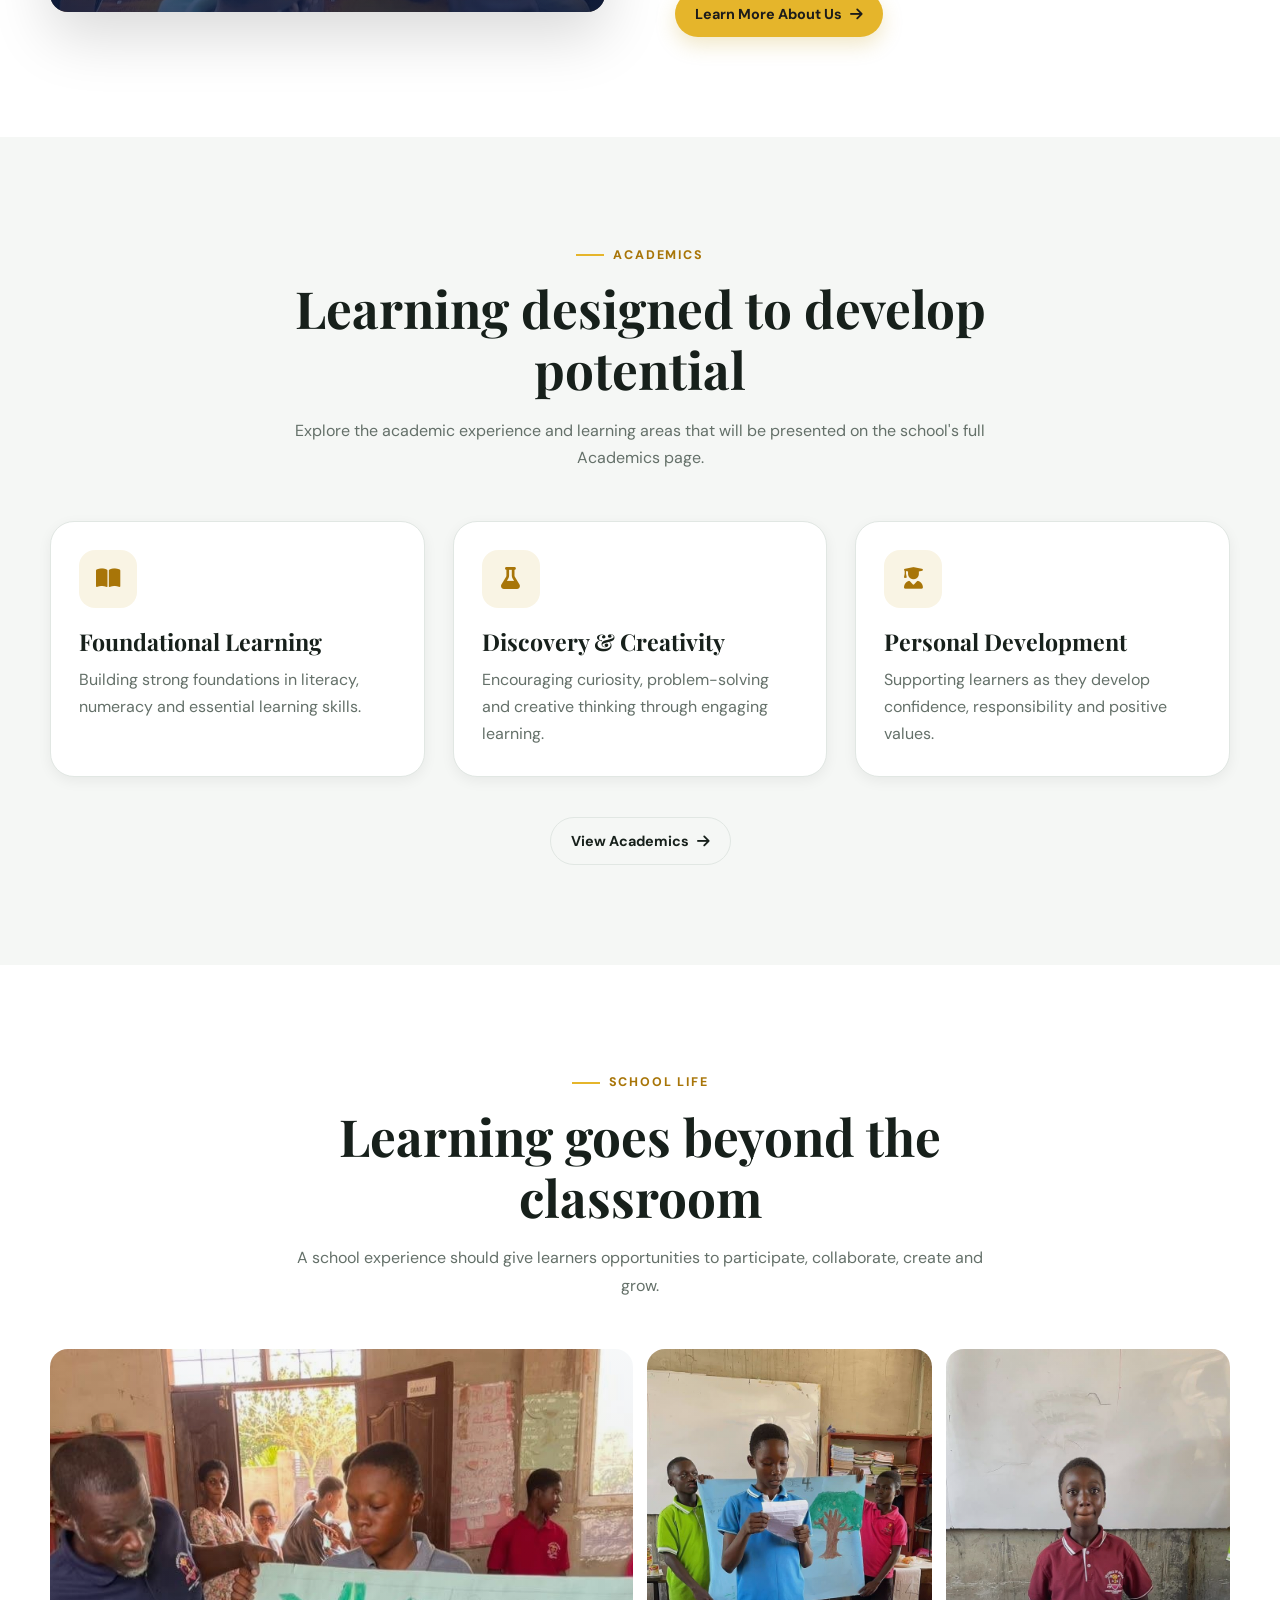
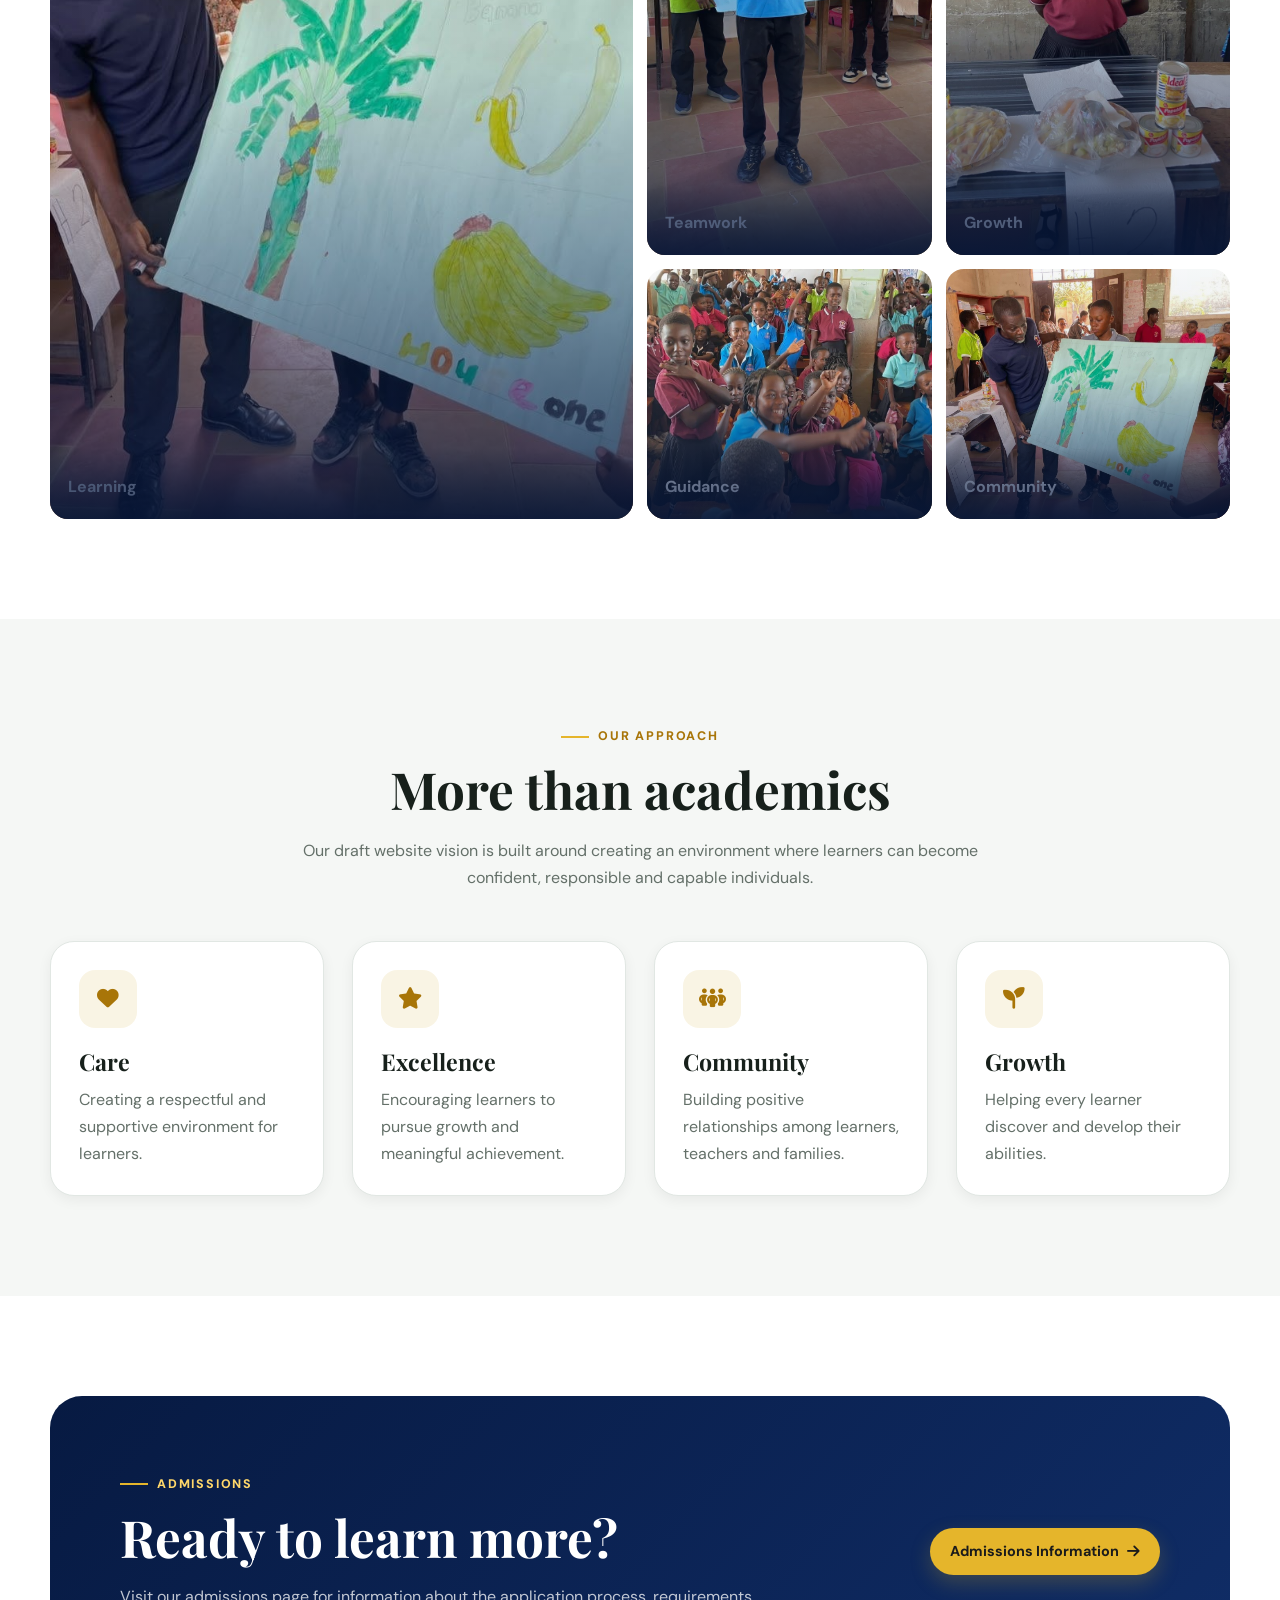
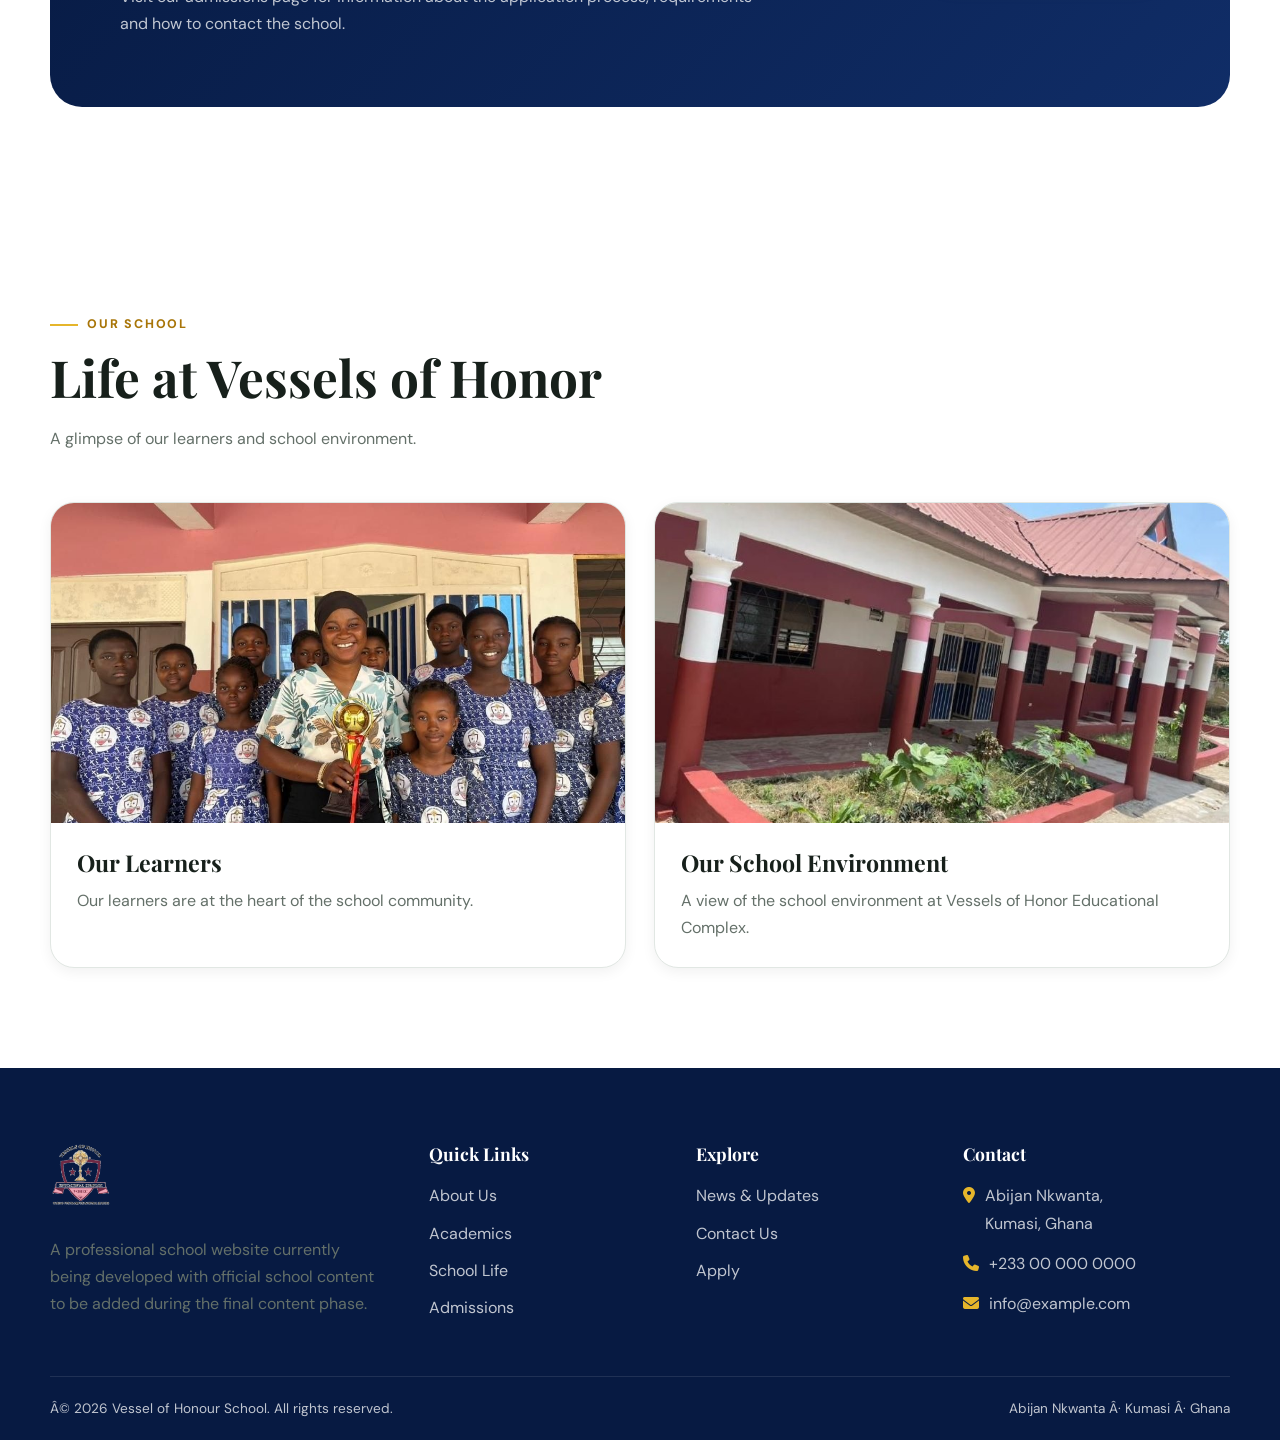
==== commit 641aa60f: "Update official school phone number" ====
--- a/index.html
+++ b/index.html
@@ -1,4 +1,4 @@
-<!DOCTYPE html>
+﻿<!DOCTYPE html>
 <html lang="en">
 <head>
     <meta charset="UTF-8">
@@ -8,7 +8,7 @@
 
     <meta
         name="description"
-        content="Vessel of Honour School — a professional school website for a learning community in Abijan Nkwanta, Kumasi, Ghana."
+        content="Vessel of Honour School â€” a professional school website for a learning community in Abijan Nkwanta, Kumasi, Ghana."
     >
 
     <link rel="preconnect" href="https://fonts.googleapis.com">
@@ -53,7 +53,7 @@
 
         <div class="topbar-right">
 
-            <a href="tel:+233000000000">
+            <a href="tel:+233594865392">
                 <i class="fa-solid fa-phone"></i>
                 +233 00 000 0000
             </a>
@@ -911,7 +911,7 @@
 
                         <i class="fa-solid fa-phone"></i>
 
-                        <a href="tel:+233000000000">
+                        <a href="tel:+233594865392">
                             +233 00 000 0000
                         </a>
 
@@ -940,13 +940,13 @@
             <div class="copyright">
 
                 <span>
-                    © <span id="year"></span>
+                    Â© <span id="year"></span>
                     Vessel of Honour School.
                     All rights reserved.
                 </span>
 
                 <span>
-                    Abijan Nkwanta · Kumasi · Ghana
+                    Abijan Nkwanta Â· Kumasi Â· Ghana
                 </span>
 
             </div>
@@ -994,3 +994,4 @@
 
 
 
+
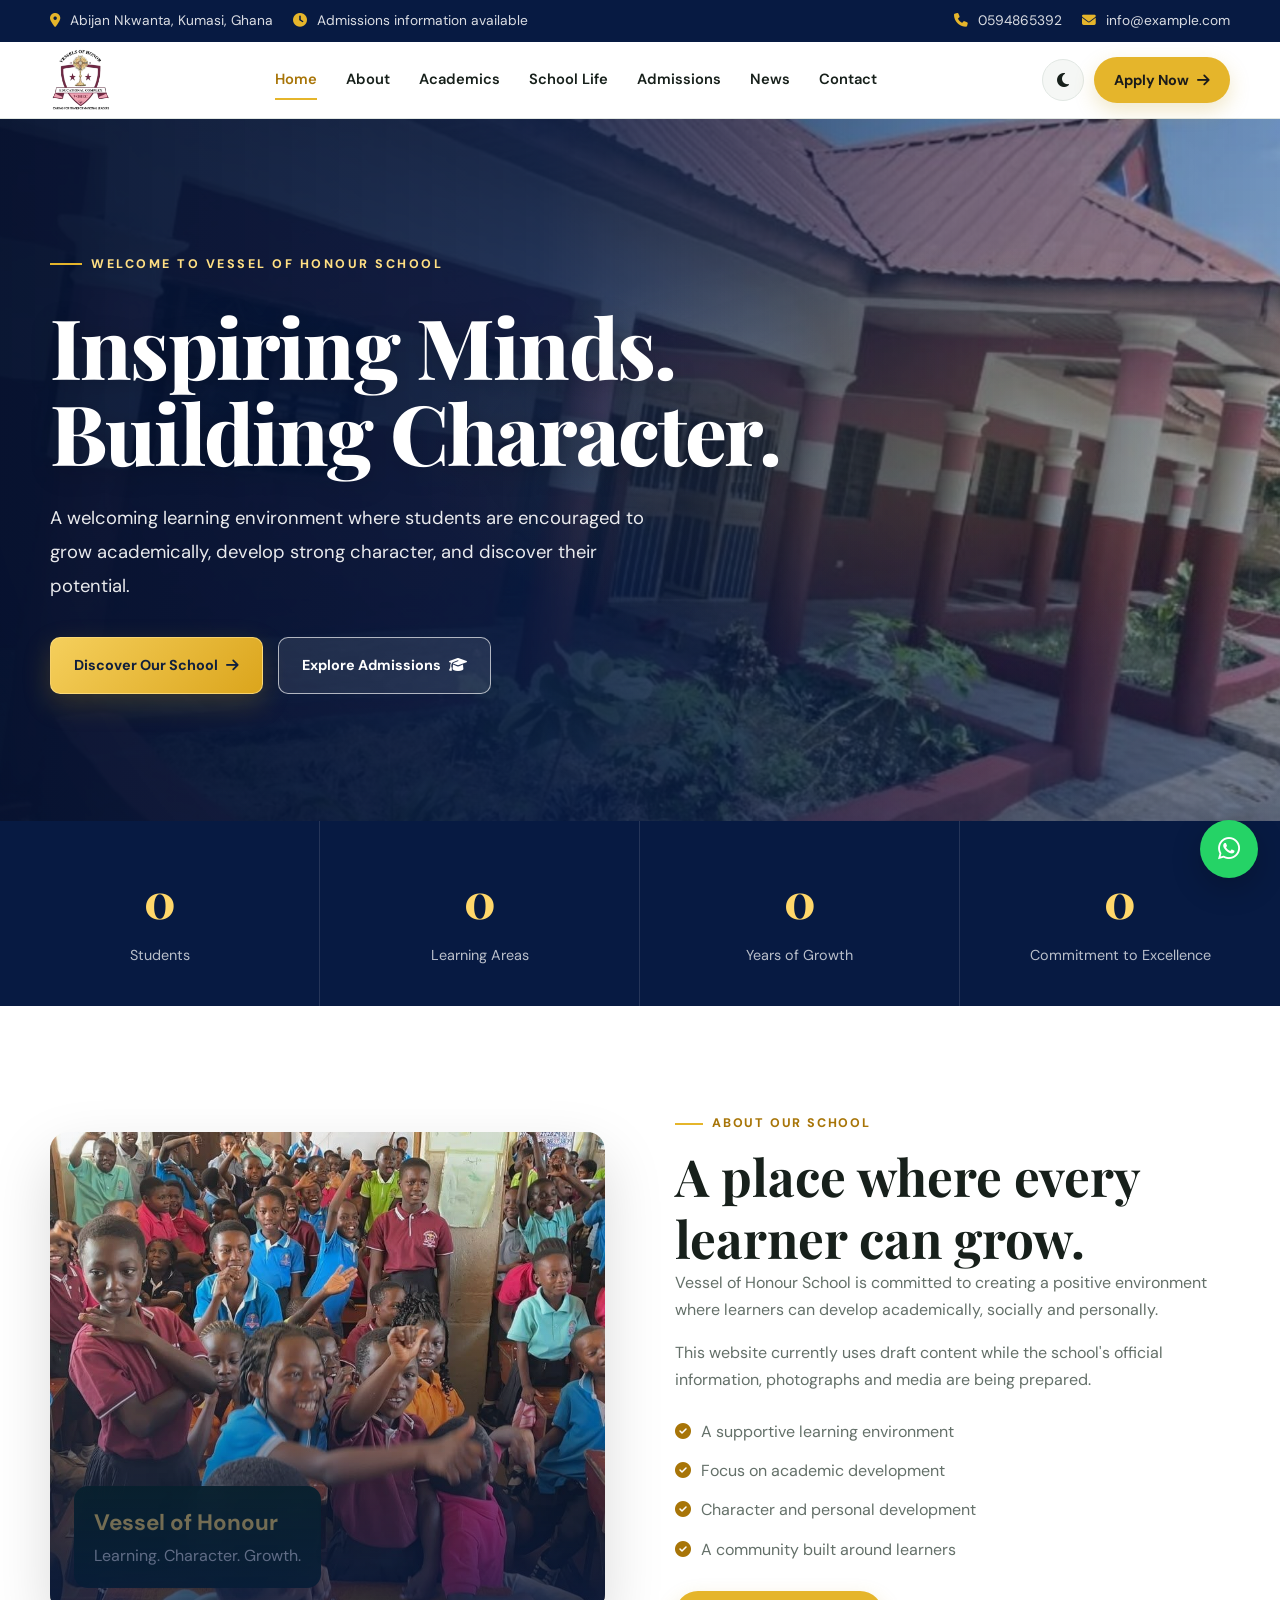
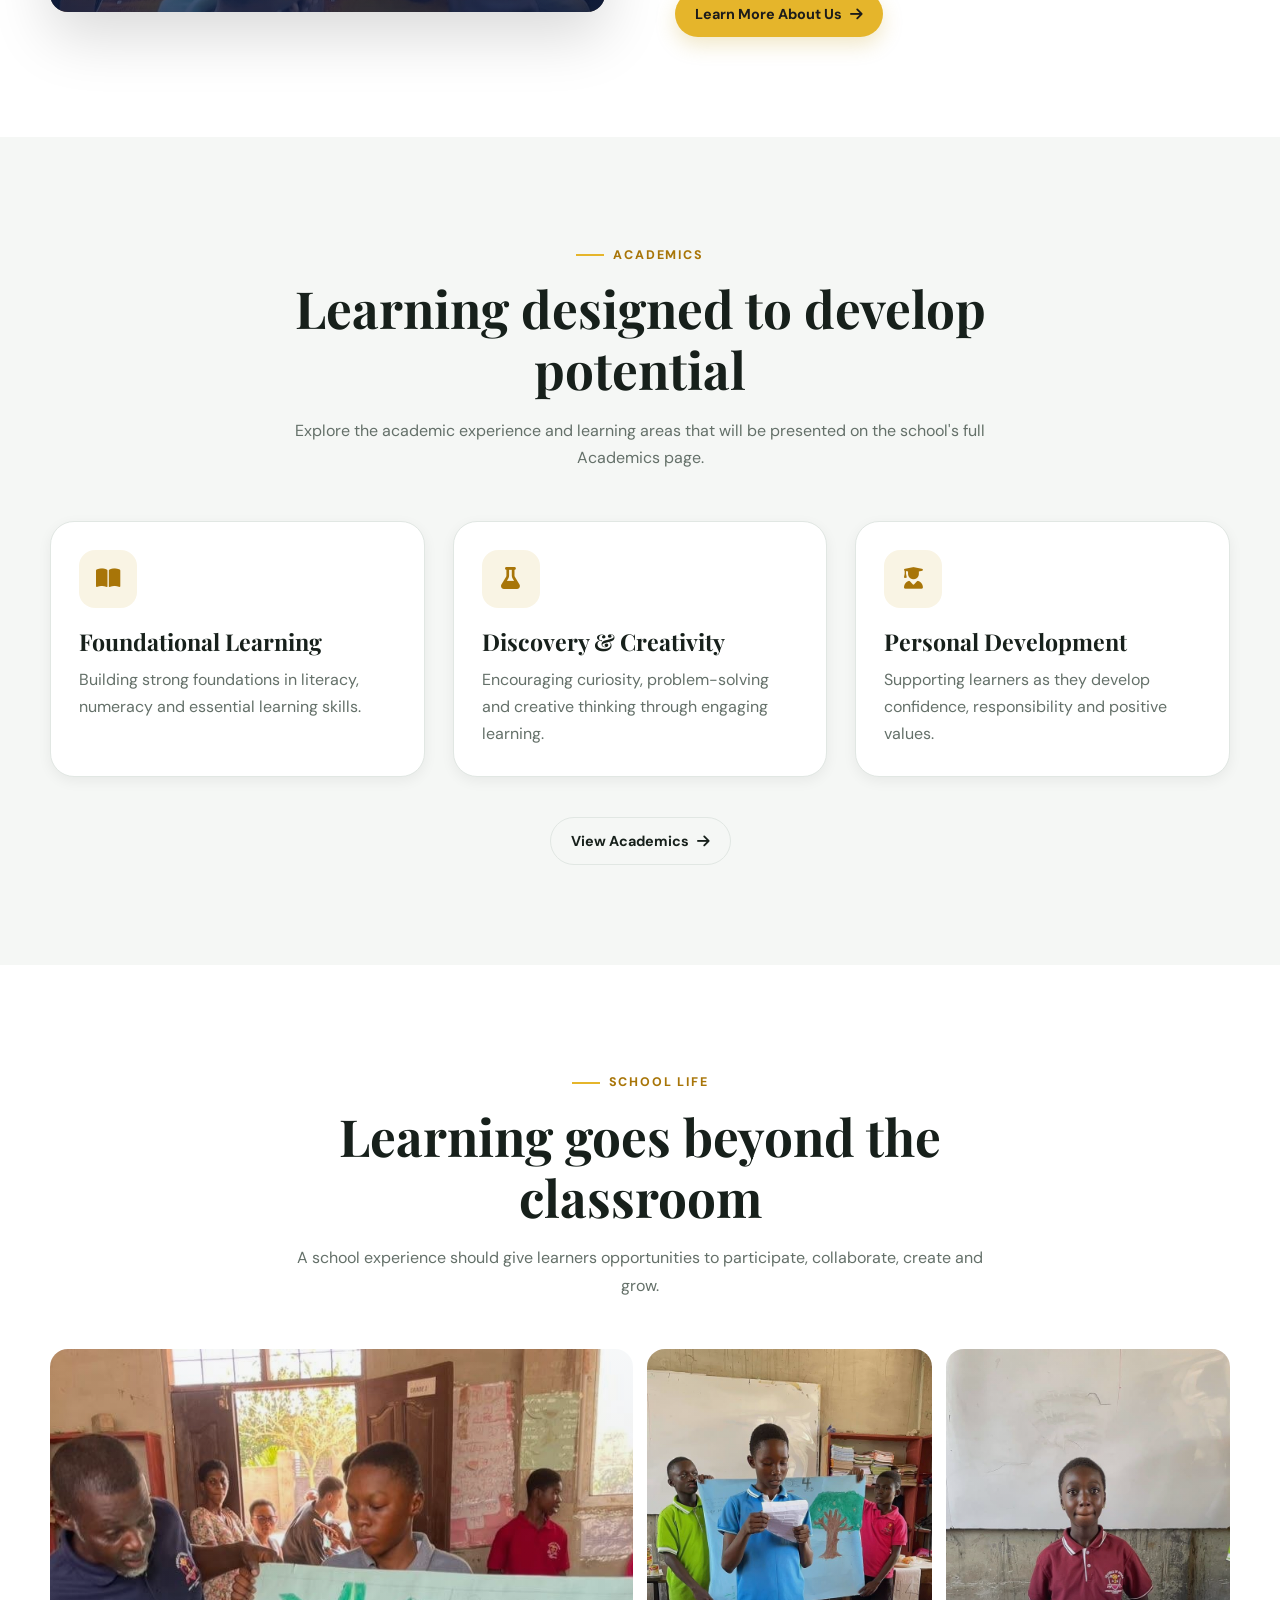
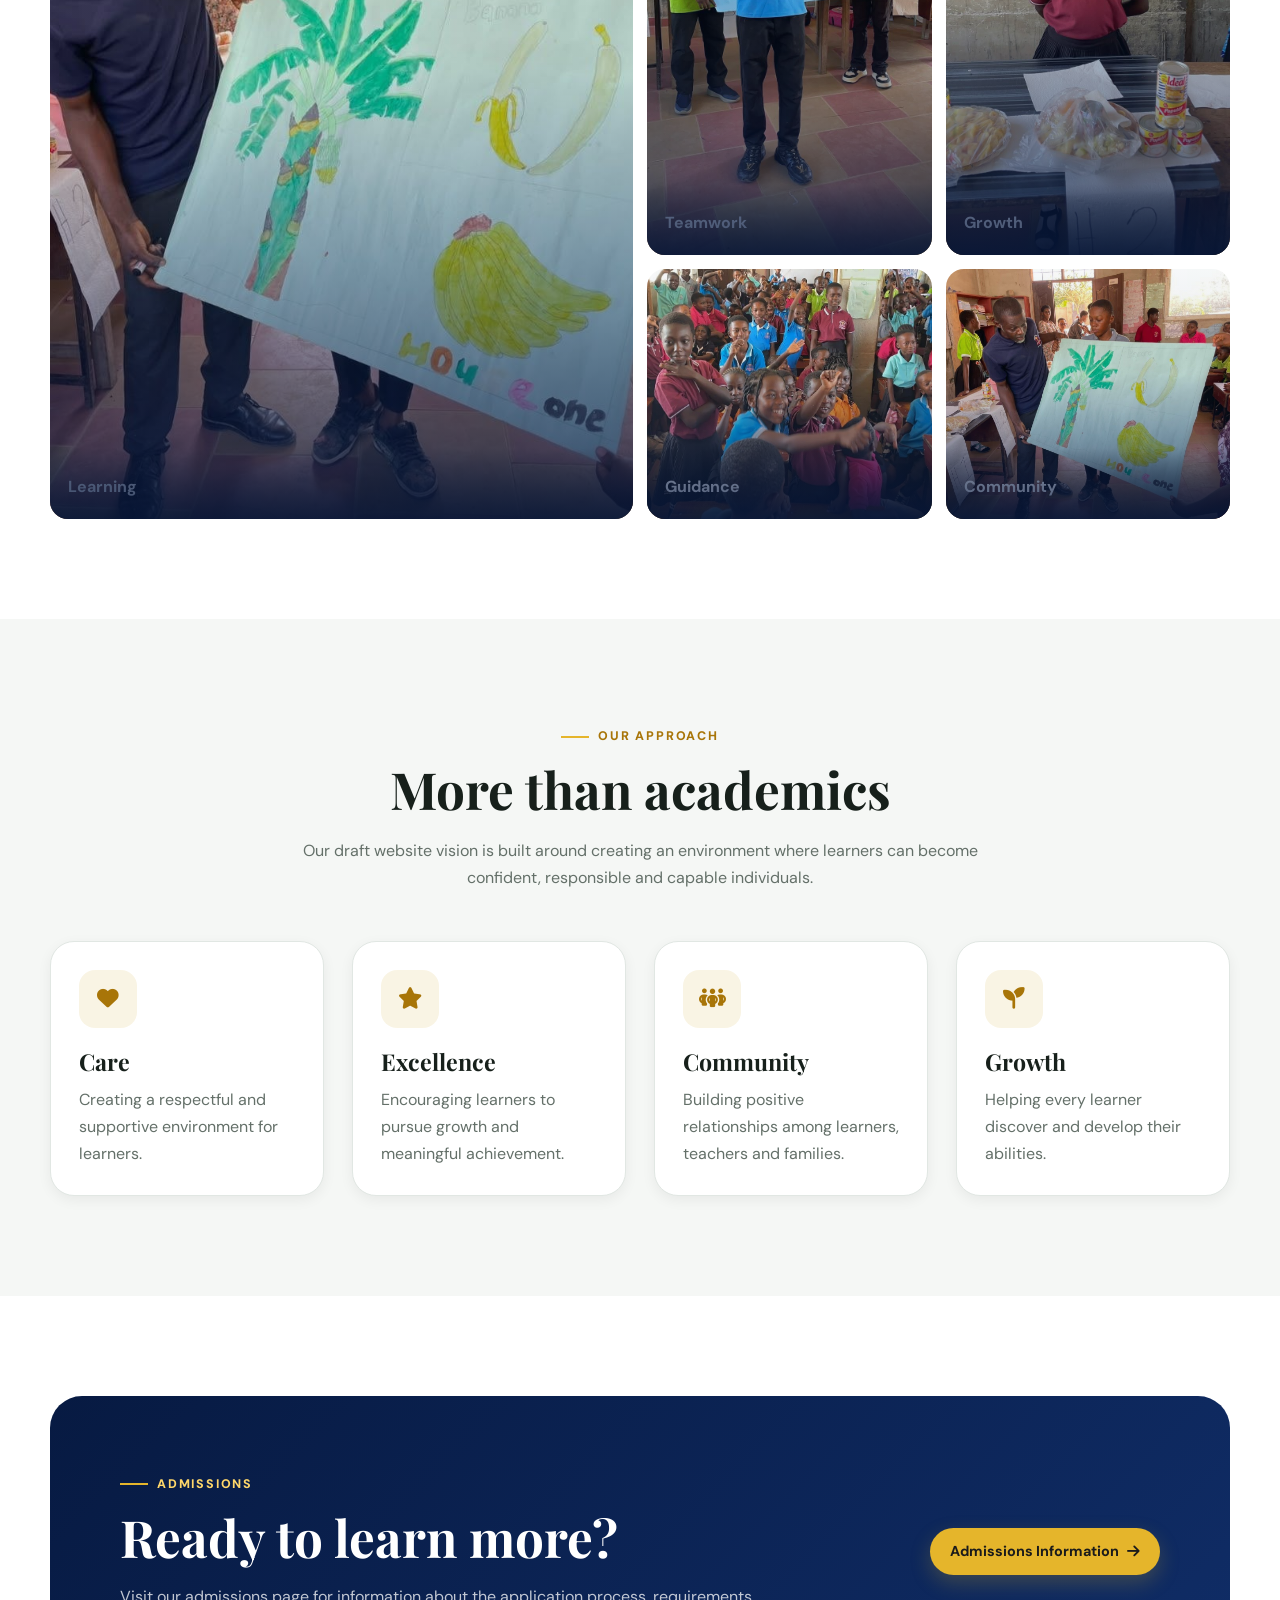
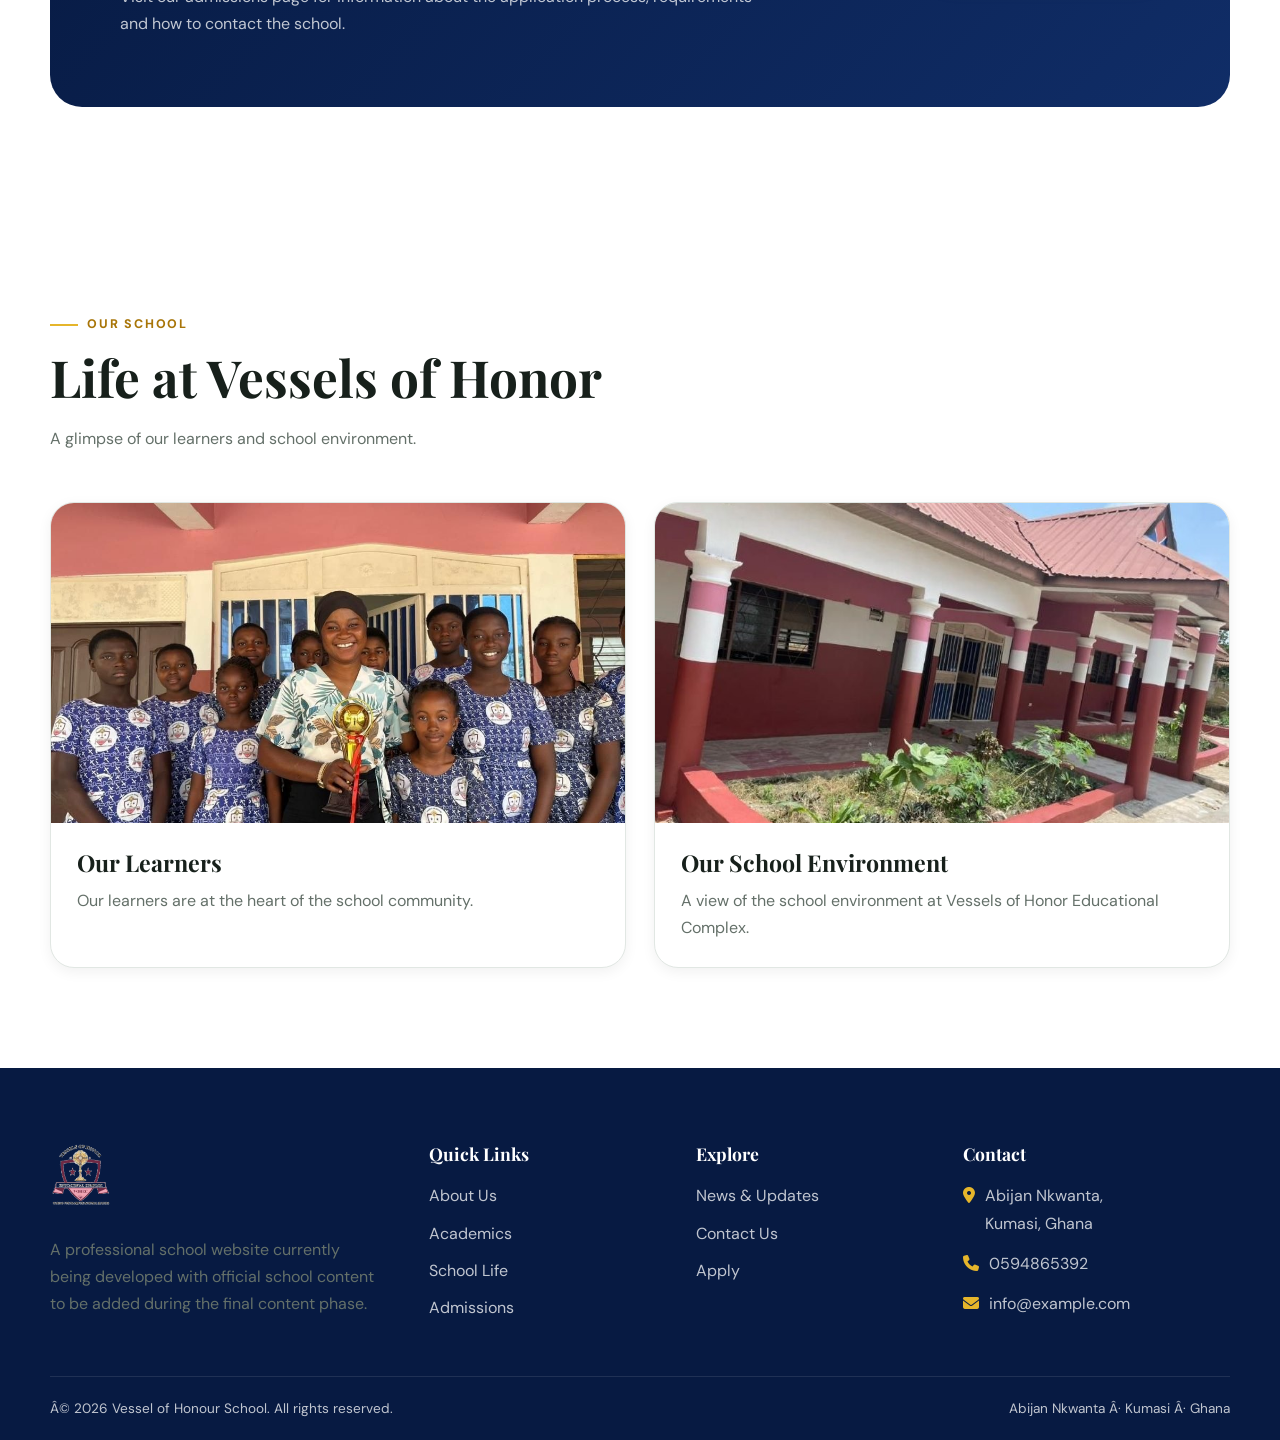
==== commit 48874d0b: "Fix displayed school telephone number" ====
--- a/index.html
+++ b/index.html
@@ -55,7 +55,7 @@
 
             <a href="tel:+233594865392">
                 <i class="fa-solid fa-phone"></i>
-                +233 00 000 0000
+                0594865392
             </a>
 
             <a href="mailto:info@example.com">
@@ -912,7 +912,7 @@
                         <i class="fa-solid fa-phone"></i>
 
                         <a href="tel:+233594865392">
-                            +233 00 000 0000
+                            0594865392
                         </a>
 
                     </li>
@@ -995,3 +995,4 @@
 
 
 
+
